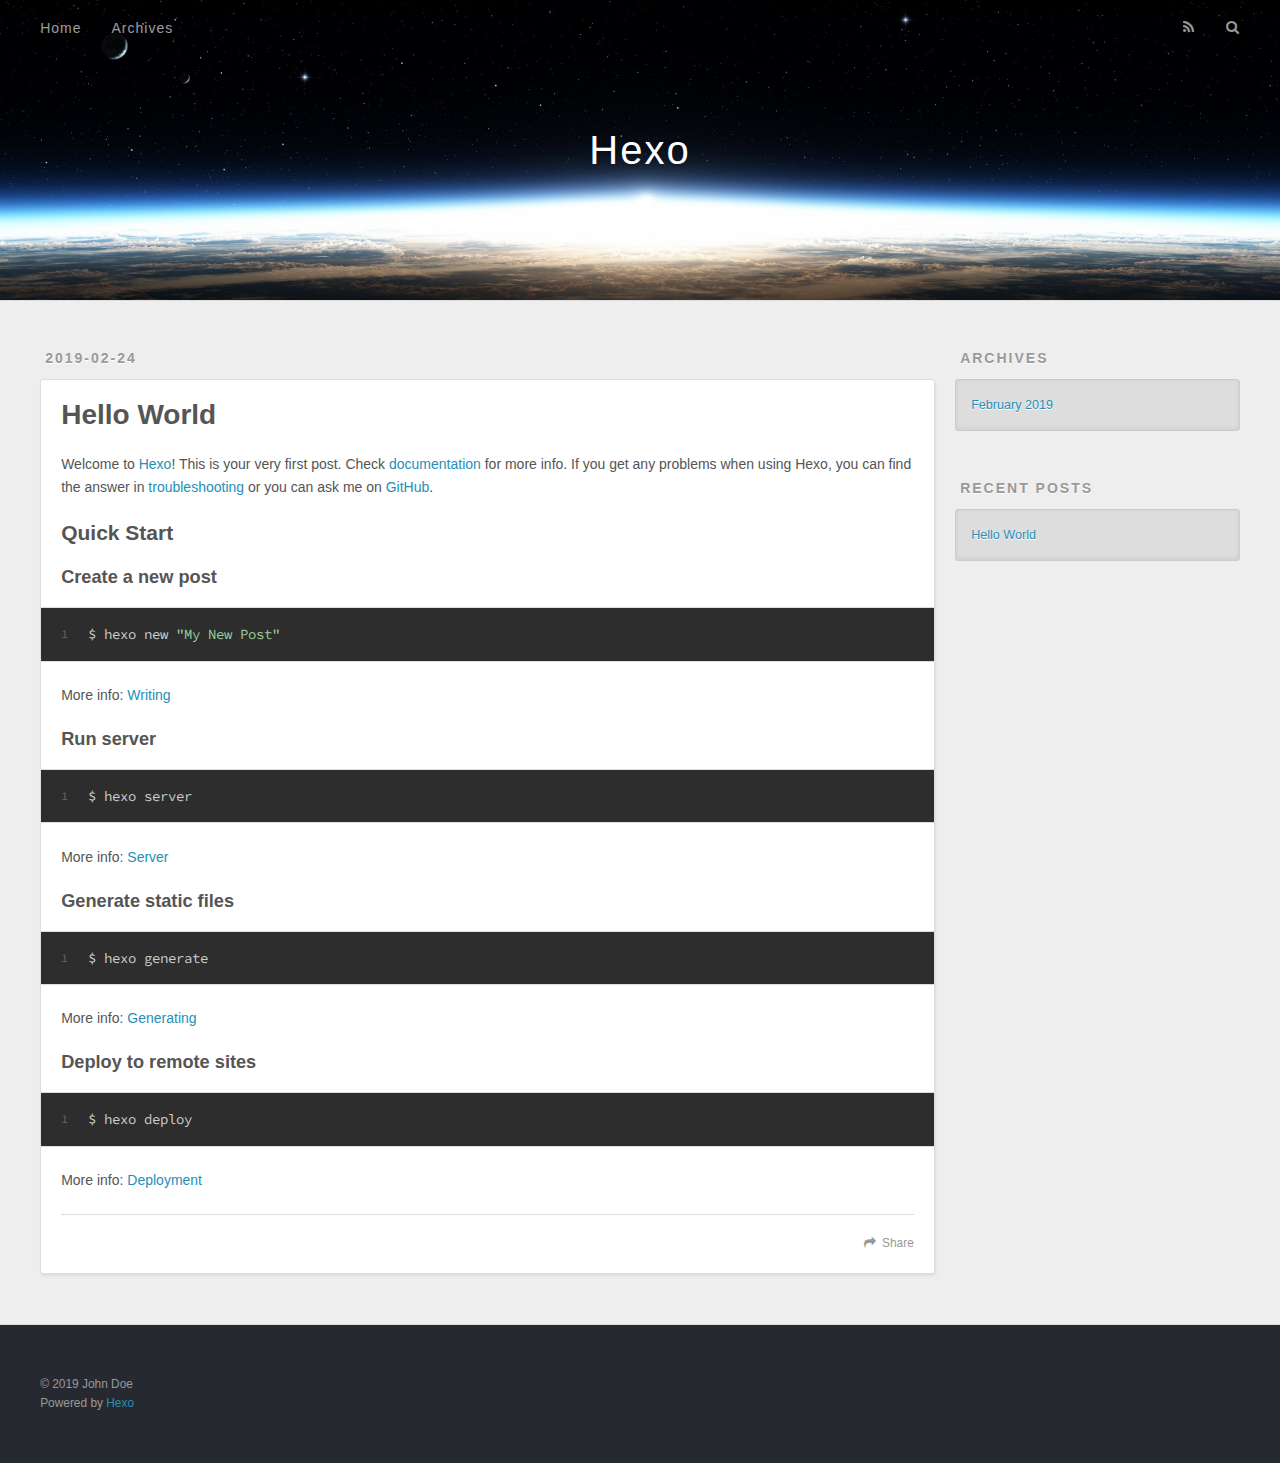
==== index.html @ 1fe90658 "Site updated: 2019-02-24 01:25:21" ====
<!DOCTYPE html>
<html>
<head><meta name="generator" content="Hexo 3.8.0">
  <meta charset="utf-8">
  

  
  <title>Hexo</title>
  <meta name="viewport" content="width=device-width, initial-scale=1, maximum-scale=1">
  <meta property="og:type" content="website">
<meta property="og:title" content="Hexo">
<meta property="og:url" content="http://yoursite.com/index.html">
<meta property="og:site_name" content="Hexo">
<meta property="og:locale" content="default">
<meta name="twitter:card" content="summary">
<meta name="twitter:title" content="Hexo">
  
    <link rel="alternate" href="/atom.xml" title="Hexo" type="application/atom+xml">
  
  
    <link rel="icon" href="/favicon.png">
  
  
    <link href="//fonts.googleapis.com/css?family=Source+Code+Pro" rel="stylesheet" type="text/css">
  
  <link rel="stylesheet" href="/css/style.css">
</head>
</html>
<body>
  <div id="container">
    <div id="wrap">
      <header id="header">
  <div id="banner"></div>
  <div id="header-outer" class="outer">
    <div id="header-title" class="inner">
      <h1 id="logo-wrap">
        <a href="/" id="logo">Hexo</a>
      </h1>
      
    </div>
    <div id="header-inner" class="inner">
      <nav id="main-nav">
        <a id="main-nav-toggle" class="nav-icon"></a>
        
          <a class="main-nav-link" href="/">Home</a>
        
          <a class="main-nav-link" href="/archives">Archives</a>
        
      </nav>
      <nav id="sub-nav">
        
          <a id="nav-rss-link" class="nav-icon" href="/atom.xml" title="RSS Feed"></a>
        
        <a id="nav-search-btn" class="nav-icon" title="Search"></a>
      </nav>
      <div id="search-form-wrap">
        <form action="//google.com/search" method="get" accept-charset="UTF-8" class="search-form"><input type="search" name="q" class="search-form-input" placeholder="Search"><button type="submit" class="search-form-submit">&#xF002;</button><input type="hidden" name="sitesearch" value="http://yoursite.com"></form>
      </div>
    </div>
  </div>
</header>
      <div class="outer">
        <section id="main">
  
    <article id="post-hello-world" class="article article-type-post" itemscope itemprop="blogPost">
  <div class="article-meta">
    <a href="/2019/02/24/hello-world/" class="article-date">
  <time datetime="2019-02-23T17:18:56.173Z" itemprop="datePublished">2019-02-24</time>
</a>
    
  </div>
  <div class="article-inner">
    
    
      <header class="article-header">
        
  
    <h1 itemprop="name">
      <a class="article-title" href="/2019/02/24/hello-world/">Hello World</a>
    </h1>
  

      </header>
    
    <div class="article-entry" itemprop="articleBody">
      
        <p>Welcome to <a href="https://hexo.io/" target="_blank" rel="noopener">Hexo</a>! This is your very first post. Check <a href="https://hexo.io/docs/" target="_blank" rel="noopener">documentation</a> for more info. If you get any problems when using Hexo, you can find the answer in <a href="https://hexo.io/docs/troubleshooting.html" target="_blank" rel="noopener">troubleshooting</a> or you can ask me on <a href="https://github.com/hexojs/hexo/issues" target="_blank" rel="noopener">GitHub</a>.</p>
<h2 id="Quick-Start"><a href="#Quick-Start" class="headerlink" title="Quick Start"></a>Quick Start</h2><h3 id="Create-a-new-post"><a href="#Create-a-new-post" class="headerlink" title="Create a new post"></a>Create a new post</h3><figure class="highlight bash"><table><tr><td class="gutter"><pre><span class="line">1</span><br></pre></td><td class="code"><pre><span class="line">$ hexo new <span class="string">"My New Post"</span></span><br></pre></td></tr></table></figure>
<p>More info: <a href="https://hexo.io/docs/writing.html" target="_blank" rel="noopener">Writing</a></p>
<h3 id="Run-server"><a href="#Run-server" class="headerlink" title="Run server"></a>Run server</h3><figure class="highlight bash"><table><tr><td class="gutter"><pre><span class="line">1</span><br></pre></td><td class="code"><pre><span class="line">$ hexo server</span><br></pre></td></tr></table></figure>
<p>More info: <a href="https://hexo.io/docs/server.html" target="_blank" rel="noopener">Server</a></p>
<h3 id="Generate-static-files"><a href="#Generate-static-files" class="headerlink" title="Generate static files"></a>Generate static files</h3><figure class="highlight bash"><table><tr><td class="gutter"><pre><span class="line">1</span><br></pre></td><td class="code"><pre><span class="line">$ hexo generate</span><br></pre></td></tr></table></figure>
<p>More info: <a href="https://hexo.io/docs/generating.html" target="_blank" rel="noopener">Generating</a></p>
<h3 id="Deploy-to-remote-sites"><a href="#Deploy-to-remote-sites" class="headerlink" title="Deploy to remote sites"></a>Deploy to remote sites</h3><figure class="highlight bash"><table><tr><td class="gutter"><pre><span class="line">1</span><br></pre></td><td class="code"><pre><span class="line">$ hexo deploy</span><br></pre></td></tr></table></figure>
<p>More info: <a href="https://hexo.io/docs/deployment.html" target="_blank" rel="noopener">Deployment</a></p>

      
    </div>
    <footer class="article-footer">
      <a data-url="http://yoursite.com/2019/02/24/hello-world/" data-id="cjshr90vu0000hovi9ejkr92a" class="article-share-link">Share</a>
      
      
    </footer>
  </div>
  
</article>


  


</section>
        
          <aside id="sidebar">
  
    

  
    

  
    
  
    
  <div class="widget-wrap">
    <h3 class="widget-title">Archives</h3>
    <div class="widget">
      <ul class="archive-list"><li class="archive-list-item"><a class="archive-list-link" href="/archives/2019/02/">February 2019</a></li></ul>
    </div>
  </div>


  
    
  <div class="widget-wrap">
    <h3 class="widget-title">Recent Posts</h3>
    <div class="widget">
      <ul>
        
          <li>
            <a href="/2019/02/24/hello-world/">Hello World</a>
          </li>
        
      </ul>
    </div>
  </div>

  
</aside>
        
      </div>
      <footer id="footer">
  
  <div class="outer">
    <div id="footer-info" class="inner">
      &copy; 2019 John Doe<br>
      Powered by <a href="http://hexo.io/" target="_blank">Hexo</a>
    </div>
  </div>
</footer>
    </div>
    <nav id="mobile-nav">
  
    <a href="/" class="mobile-nav-link">Home</a>
  
    <a href="/archives" class="mobile-nav-link">Archives</a>
  
</nav>
    

<script src="//ajax.googleapis.com/ajax/libs/jquery/2.0.3/jquery.min.js"></script>


  <link rel="stylesheet" href="/fancybox/jquery.fancybox.css">
  <script src="/fancybox/jquery.fancybox.pack.js"></script>


<script src="/js/script.js"></script>



  </div>
</body>
</html>
---- css/style.css ----
body {
  width: 100%;
}
body:before,
body:after {
  content: "";
  display: table;
}
body:after {
  clear: both;
}
html,
body,
div,
span,
applet,
object,
iframe,
h1,
h2,
h3,
h4,
h5,
h6,
p,
blockquote,
pre,
a,
abbr,
acronym,
address,
big,
cite,
code,
del,
dfn,
em,
img,
ins,
kbd,
q,
s,
samp,
small,
strike,
strong,
sub,
sup,
tt,
var,
dl,
dt,
dd,
ol,
ul,
li,
fieldset,
form,
label,
legend,
table,
caption,
tbody,
tfoot,
thead,
tr,
th,
td {
  margin: 0;
  padding: 0;
  border: 0;
  outline: 0;
  font-weight: inherit;
  font-style: inherit;
  font-family: inherit;
  font-size: 100%;
  vertical-align: baseline;
}
body {
  line-height: 1;
  color: #000;
  background: #fff;
}
ol,
ul {
  list-style: none;
}
table {
  border-collapse: separate;
  border-spacing: 0;
  vertical-align: middle;
}
caption,
th,
td {
  text-align: left;
  font-weight: normal;
  vertical-align: middle;
}
a img {
  border: none;
}
input,
button {
  margin: 0;
  padding: 0;
}
input::-moz-focus-inner,
button::-moz-focus-inner {
  border: 0;
  padding: 0;
}
@font-face {
  font-family: FontAwesome;
  font-style: normal;
  font-weight: normal;
  src: url("fonts/fontawesome-webfont.eot?v=#4.0.3");
  src: url("fonts/fontawesome-webfont.eot?#iefix&v=#4.0.3") format("embedded-opentype"), url("fonts/fontawesome-webfont.woff?v=#4.0.3") format("woff"), url("fonts/fontawesome-webfont.ttf?v=#4.0.3") format("truetype"), url("fonts/fontawesome-webfont.svg#fontawesomeregular?v=#4.0.3") format("svg");
}
html,
body,
#container {
  height: 100%;
}
body {
  background: #eee;
  font: 14px -apple-system, BlinkMacSystemFont, "Segoe UI", "Roboto", "Oxygen", "Ubuntu", "Cantarell", "Fira Sans", "Droid Sans", "Helvetica Neue", sans-serif;
  -webkit-text-size-adjust: 100%;
}
.outer {
  max-width: 1220px;
  margin: 0 auto;
  padding: 0 20px;
}
.outer:before,
.outer:after {
  content: "";
  display: table;
}
.outer:after {
  clear: both;
}
.inner {
  display: inline;
  float: left;
  width: 98.33333333333333%;
  margin: 0 0.833333333333333%;
}
.left,
.alignleft {
  float: left;
}
.right,
.alignright {
  float: right;
}
.clear {
  clear: both;
}
#container {
  position: relative;
}
.mobile-nav-on {
  overflow: hidden;
}
#wrap {
  height: 100%;
  width: 100%;
  position: absolute;
  top: 0;
  left: 0;
  -webkit-transition: 0.2s ease-out;
  -moz-transition: 0.2s ease-out;
  -ms-transition: 0.2s ease-out;
  transition: 0.2s ease-out;
  z-index: 1;
  background: #eee;
}
.mobile-nav-on #wrap {
  left: 280px;
}
@media screen and (min-width: 768px) {
  #main {
    display: inline;
    float: left;
    width: 73.33333333333333%;
    margin: 0 0.833333333333333%;
  }
}
.article-date,
.article-category-link,
.archive-year,
.widget-title {
  text-decoration: none;
  text-transform: uppercase;
  letter-spacing: 2px;
  color: #999;
  margin-bottom: 1em;
  margin-left: 5px;
  line-height: 1em;
  text-shadow: 0 1px #fff;
  font-weight: bold;
}
.article-inner,
.archive-article-inner {
  background: #fff;
  -webkit-box-shadow: 1px 2px 3px #ddd;
  box-shadow: 1px 2px 3px #ddd;
  border: 1px solid #ddd;
  border-radius: 3px;
}
.article-entry h1,
.widget h1 {
  font-size: 2em;
}
.article-entry h2,
.widget h2 {
  font-size: 1.5em;
}
.article-entry h3,
.widget h3 {
  font-size: 1.3em;
}
.article-entry h4,
.widget h4 {
  font-size: 1.2em;
}
.article-entry h5,
.widget h5 {
  font-size: 1em;
}
.article-entry h6,
.widget h6 {
  font-size: 1em;
  color: #999;
}
.article-entry hr,
.widget hr {
  border: 1px dashed #ddd;
}
.article-entry strong,
.widget strong {
  font-weight: bold;
}
.article-entry em,
.widget em,
.article-entry cite,
.widget cite {
  font-style: italic;
}
.article-entry sup,
.widget sup,
.article-entry sub,
.widget sub {
  font-size: 0.75em;
  line-height: 0;
  position: relative;
  vertical-align: baseline;
}
.article-entry sup,
.widget sup {
  top: -0.5em;
}
.article-entry sub,
.widget sub {
  bottom: -0.2em;
}
.article-entry small,
.widget small {
  font-size: 0.85em;
}
.article-entry acronym,
.widget acronym,
.article-entry abbr,
.widget abbr {
  border-bottom: 1px dotted;
}
.article-entry ul,
.widget ul,
.article-entry ol,
.widget ol,
.article-entry dl,
.widget dl {
  margin: 0 20px;
  line-height: 1.6em;
}
.article-entry ul ul,
.widget ul ul,
.article-entry ol ul,
.widget ol ul,
.article-entry ul ol,
.widget ul ol,
.article-entry ol ol,
.widget ol ol {
  margin-top: 0;
  margin-bottom: 0;
}
.article-entry ul,
.widget ul {
  list-style: disc;
}
.article-entry ol,
.widget ol {
  list-style: decimal;
}
.article-entry dt,
.widget dt {
  font-weight: bold;
}
#header {
  height: 300px;
  position: relative;
  border-bottom: 1px solid #ddd;
}
#header:before,
#header:after {
  content: "";
  position: absolute;
  left: 0;
  right: 0;
  height: 40px;
}
#header:before {
  top: 0;
  background: -webkit-linear-gradient(rgba(0,0,0,0.2), transparent);
  background: -moz-linear-gradient(rgba(0,0,0,0.2), transparent);
  background: -ms-linear-gradient(rgba(0,0,0,0.2), transparent);
  background: linear-gradient(rgba(0,0,0,0.2), transparent);
}
#header:after {
  bottom: 0;
  background: -webkit-linear-gradient(transparent, rgba(0,0,0,0.2));
  background: -moz-linear-gradient(transparent, rgba(0,0,0,0.2));
  background: -ms-linear-gradient(transparent, rgba(0,0,0,0.2));
  background: linear-gradient(transparent, rgba(0,0,0,0.2));
}
#header-outer {
  height: 100%;
  position: relative;
}
#header-inner {
  position: relative;
  overflow: hidden;
}
#banner {
  position: absolute;
  top: 0;
  left: 0;
  width: 100%;
  height: 100%;
  background: url("images/banner.jpg") center #000;
  -webkit-background-size: cover;
  -moz-background-size: cover;
  background-size: cover;
  z-index: -1;
}
#header-title {
  text-align: center;
  height: 40px;
  position: absolute;
  top: 50%;
  left: 0;
  margin-top: -20px;
}
#logo,
#subtitle {
  text-decoration: none;
  color: #fff;
  font-weight: 300;
  text-shadow: 0 1px 4px rgba(0,0,0,0.3);
}
#logo {
  font-size: 40px;
  line-height: 40px;
  letter-spacing: 2px;
}
#subtitle {
  font-size: 16px;
  line-height: 16px;
  letter-spacing: 1px;
}
#subtitle-wrap {
  margin-top: 16px;
}
#main-nav {
  float: left;
  margin-left: -15px;
}
.nav-icon,
.main-nav-link {
  float: left;
  color: #fff;
  opacity: 0.6;
  text-decoration: none;
  text-shadow: 0 1px rgba(0,0,0,0.2);
  -webkit-transition: opacity 0.2s;
  -moz-transition: opacity 0.2s;
  -ms-transition: opacity 0.2s;
  transition: opacity 0.2s;
  display: block;
  padding: 20px 15px;
}
.nav-icon:hover,
.main-nav-link:hover {
  opacity: 1;
}
.nav-icon {
  font-family: FontAwesome;
  text-align: center;
  font-size: 14px;
  width: 14px;
  height: 14px;
  padding: 20px 15px;
  position: relative;
  cursor: pointer;
}
.main-nav-link {
  font-weight: 300;
  letter-spacing: 1px;
}
@media screen and (max-width: 479px) {
  .main-nav-link {
    display: none;
  }
}
#main-nav-toggle {
  display: none;
}
#main-nav-toggle:before {
  content: "\f0c9";
}
@media screen and (max-width: 479px) {
  #main-nav-toggle {
    display: block;
  }
}
#sub-nav {
  float: right;
  margin-right: -15px;
}
#nav-rss-link:before {
  content: "\f09e";
}
#nav-search-btn:before {
  content: "\f002";
}
#search-form-wrap {
  position: absolute;
  top: 15px;
  width: 150px;
  height: 30px;
  right: -150px;
  opacity: 0;
  -webkit-transition: 0.2s ease-out;
  -moz-transition: 0.2s ease-out;
  -ms-transition: 0.2s ease-out;
  transition: 0.2s ease-out;
}
#search-form-wrap.on {
  opacity: 1;
  right: 0;
}
@media screen and (max-width: 479px) {
  #search-form-wrap {
    width: 100%;
    right: -100%;
  }
}
.search-form {
  position: absolute;
  top: 0;
  left: 0;
  right: 0;
  background: #fff;
  padding: 5px 15px;
  border-radius: 15px;
  -webkit-box-shadow: 0 0 10px rgba(0,0,0,0.3);
  box-shadow: 0 0 10px rgba(0,0,0,0.3);
}
.search-form-input {
  border: none;
  background: none;
  color: #555;
  width: 100%;
  font: 13px -apple-system, BlinkMacSystemFont, "Segoe UI", "Roboto", "Oxygen", "Ubuntu", "Cantarell", "Fira Sans", "Droid Sans", "Helvetica Neue", sans-serif;
  outline: none;
}
.search-form-input::-webkit-search-results-decoration,
.search-form-input::-webkit-search-cancel-button {
  -webkit-appearance: none;
}
.search-form-submit {
  position: absolute;
  top: 50%;
  right: 10px;
  margin-top: -7px;
  font: 13px FontAwesome;
  border: none;
  background: none;
  color: #bbb;
  cursor: pointer;
}
.search-form-submit:hover,
.search-form-submit:focus {
  color: #777;
}
.article {
  margin: 50px 0;
}
.article-inner {
  overflow: hidden;
}
.article-meta:before,
.article-meta:after {
  content: "";
  display: table;
}
.article-meta:after {
  clear: both;
}
.article-date {
  float: left;
}
.article-category {
  float: left;
  line-height: 1em;
  color: #ccc;
  text-shadow: 0 1px #fff;
  margin-left: 8px;
}
.article-category:before {
  content: "\2022";
}
.article-category-link {
  margin: 0 12px 1em;
}
.article-header {
  padding: 20px 20px 0;
}
.article-title {
  text-decoration: none;
  font-size: 2em;
  font-weight: bold;
  color: #555;
  line-height: 1.1em;
  -webkit-transition: color 0.2s;
  -moz-transition: color 0.2s;
  -ms-transition: color 0.2s;
  transition: color 0.2s;
}
a.article-title:hover {
  color: #258fb8;
}
.article-entry {
  color: #555;
  padding: 0 20px;
}
.article-entry:before,
.article-entry:after {
  content: "";
  display: table;
}
.article-entry:after {
  clear: both;
}
.article-entry p,
.article-entry table {
  line-height: 1.6em;
  margin: 1.6em 0;
}
.article-entry h1,
.article-entry h2,
.article-entry h3,
.article-entry h4,
.article-entry h5,
.article-entry h6 {
  font-weight: bold;
}
.article-entry h1,
.article-entry h2,
.article-entry h3,
.article-entry h4,
.article-entry h5,
.article-entry h6 {
  line-height: 1.1em;
  margin: 1.1em 0;
}
.article-entry a {
  color: #258fb8;
  text-decoration: none;
}
.article-entry a:hover {
  text-decoration: underline;
}
.article-entry ul,
.article-entry ol,
.article-entry dl {
  margin-top: 1.6em;
  margin-bottom: 1.6em;
}
.article-entry img,
.article-entry video {
  max-width: 100%;
  height: auto;
  display: block;
  margin: auto;
}
.article-entry iframe {
  border: none;
}
.article-entry table {
  width: 100%;
  border-collapse: collapse;
  border-spacing: 0;
}
.article-entry th {
  font-weight: bold;
  border-bottom: 3px solid #ddd;
  padding-bottom: 0.5em;
}
.article-entry td {
  border-bottom: 1px solid #ddd;
  padding: 10px 0;
}
.article-entry blockquote {
  font-family: Georgia, "Times New Roman", serif;
  font-size: 1.4em;
  margin: 1.6em 20px;
  text-align: center;
}
.article-entry blockquote footer {
  font-size: 14px;
  margin: 1.6em 0;
  font-family: -apple-system, BlinkMacSystemFont, "Segoe UI", "Roboto", "Oxygen", "Ubuntu", "Cantarell", "Fira Sans", "Droid Sans", "Helvetica Neue", sans-serif;
}
.article-entry blockquote footer cite:before {
  content: "—";
  padding: 0 0.5em;
}
.article-entry .pullquote {
  text-align: left;
  width: 45%;
  margin: 0;
}
.article-entry .pullquote.left {
  margin-left: 0.5em;
  margin-right: 1em;
}
.article-entry .pullquote.right {
  margin-right: 0.5em;
  margin-left: 1em;
}
.article-entry .caption {
  color: #999;
  display: block;
  font-size: 0.9em;
  margin-top: 0.5em;
  position: relative;
  text-align: center;
}
.article-entry .video-container {
  position: relative;
  padding-top: 56.25%;
  height: 0;
  overflow: hidden;
}
.article-entry .video-container iframe,
.article-entry .video-container object,
.article-entry .video-container embed {
  position: absolute;
  top: 0;
  left: 0;
  width: 100%;
  height: 100%;
  margin-top: 0;
}
.article-more-link a {
  display: inline-block;
  line-height: 1em;
  padding: 6px 15px;
  border-radius: 15px;
  background: #eee;
  color: #999;
  text-shadow: 0 1px #fff;
  text-decoration: none;
}
.article-more-link a:hover {
  background: #258fb8;
  color: #fff;
  text-decoration: none;
  text-shadow: 0 1px #1e7293;
}
.article-footer {
  font-size: 0.85em;
  line-height: 1.6em;
  border-top: 1px solid #ddd;
  padding-top: 1.6em;
  margin: 0 20px 20px;
}
.article-footer:before,
.article-footer:after {
  content: "";
  display: table;
}
.article-footer:after {
  clear: both;
}
.article-footer a {
  color: #999;
  text-decoration: none;
}
.article-footer a:hover {
  color: #555;
}
.article-tag-list-item {
  float: left;
  margin-right: 10px;
}
.article-tag-list-link:before {
  content: "#";
}
.article-comment-link {
  float: right;
}
.article-comment-link:before {
  content: "\f075";
  font-family: FontAwesome;
  padding-right: 8px;
}
.article-share-link {
  cursor: pointer;
  float: right;
  margin-left: 20px;
}
.article-share-link:before {
  content: "\f064";
  font-family: FontAwesome;
  padding-right: 6px;
}
#article-nav {
  position: relative;
}
#article-nav:before,
#article-nav:after {
  content: "";
  display: table;
}
#article-nav:after {
  clear: both;
}
@media screen and (min-width: 768px) {
  #article-nav {
    margin: 50px 0;
  }
  #article-nav:before {
    width: 8px;
    height: 8px;
    position: absolute;
    top: 50%;
    left: 50%;
    margin-top: -4px;
    margin-left: -4px;
    content: "";
    border-radius: 50%;
    background: #ddd;
    -webkit-box-shadow: 0 1px 2px #fff;
    box-shadow: 0 1px 2px #fff;
  }
}
.article-nav-link-wrap {
  text-decoration: none;
  text-shadow: 0 1px #fff;
  color: #999;
  -webkit-box-sizing: border-box;
  -moz-box-sizing: border-box;
  box-sizing: border-box;
  margin-top: 50px;
  text-align: center;
  display: block;
}
.article-nav-link-wrap:hover {
  color: #555;
}
@media screen and (min-width: 768px) {
  .article-nav-link-wrap {
    width: 50%;
    margin-top: 0;
  }
}
@media screen and (min-width: 768px) {
  #article-nav-newer {
    float: left;
    text-align: right;
    padding-right: 20px;
  }
}
@media screen and (min-width: 768px) {
  #article-nav-older {
    float: right;
    text-align: left;
    padding-left: 20px;
  }
}
.article-nav-caption {
  text-transform: uppercase;
  letter-spacing: 2px;
  color: #ddd;
  line-height: 1em;
  font-weight: bold;
}
#article-nav-newer .article-nav-caption {
  margin-right: -2px;
}
.article-nav-title {
  font-size: 0.85em;
  line-height: 1.6em;
  margin-top: 0.5em;
}
.article-share-box {
  position: absolute;
  display: none;
  background: #fff;
  -webkit-box-shadow: 1px 2px 10px rgba(0,0,0,0.2);
  box-shadow: 1px 2px 10px rgba(0,0,0,0.2);
  border-radius: 3px;
  margin-left: -145px;
  overflow: hidden;
  z-index: 1;
}
.article-share-box.on {
  display: block;
}
.article-share-input {
  width: 100%;
  background: none;
  -webkit-box-sizing: border-box;
  -moz-box-sizing: border-box;
  box-sizing: border-box;
  font: 14px -apple-system, BlinkMacSystemFont, "Segoe UI", "Roboto", "Oxygen", "Ubuntu", "Cantarell", "Fira Sans", "Droid Sans", "Helvetica Neue", sans-serif;
  padding: 0 15px;
  color: #555;
  outline: none;
  border: 1px solid #ddd;
  border-radius: 3px 3px 0 0;
  height: 36px;
  line-height: 36px;
}
.article-share-links {
  background: #eee;
}
.article-share-links:before,
.article-share-links:after {
  content: "";
  display: table;
}
.article-share-links:after {
  clear: both;
}
.article-share-twitter,
.article-share-facebook,
.article-share-pinterest,
.article-share-google {
  width: 50px;
  height: 36px;
  display: block;
  float: left;
  position: relative;
  color: #999;
  text-shadow: 0 1px #fff;
}
.article-share-twitter:before,
.article-share-facebook:before,
.article-share-pinterest:before,
.article-share-google:before {
  font-size: 20px;
  font-family: FontAwesome;
  width: 20px;
  height: 20px;
  position: absolute;
  top: 50%;
  left: 50%;
  margin-top: -10px;
  margin-left: -10px;
  text-align: center;
}
.article-share-twitter:hover,
.article-share-facebook:hover,
.article-share-pinterest:hover,
.article-share-google:hover {
  color: #fff;
}
.article-share-twitter:before {
  content: "\f099";
}
.article-share-twitter:hover {
  background: #00aced;
  text-shadow: 0 1px #008abe;
}
.article-share-facebook:before {
  content: "\f09a";
}
.article-share-facebook:hover {
  background: #3b5998;
  text-shadow: 0 1px #2f477a;
}
.article-share-pinterest:before {
  content: "\f0d2";
}
.article-share-pinterest:hover {
  background: #cb2027;
  text-shadow: 0 1px #a21a1f;
}
.article-share-google:before {
  content: "\f0d5";
}
.article-share-google:hover {
  background: #dd4b39;
  text-shadow: 0 1px #be3221;
}
.article-gallery {
  background: #000;
  position: relative;
}
.article-gallery-photos {
  position: relative;
  overflow: hidden;
}
.article-gallery-img {
  display: none;
  max-width: 100%;
}
.article-gallery-img:first-child {
  display: block;
}
.article-gallery-img.loaded {
  position: absolute;
  display: block;
}
.article-gallery-img img {
  display: block;
  max-width: 100%;
  margin: 0 auto;
}
#comments {
  background: #fff;
  -webkit-box-shadow: 1px 2px 3px #ddd;
  box-shadow: 1px 2px 3px #ddd;
  padding: 20px;
  border: 1px solid #ddd;
  border-radius: 3px;
  margin: 50px 0;
}
#comments a {
  color: #258fb8;
}
.archives-wrap {
  margin: 50px 0;
}
.archives:before,
.archives:after {
  content: "";
  display: table;
}
.archives:after {
  clear: both;
}
.archive-year-wrap {
  margin-bottom: 1em;
}
.archives {
  -webkit-column-gap: 10px;
  -moz-column-gap: 10px;
  column-gap: 10px;
}
@media screen and (min-width: 480px) and (max-width: 767px) {
  .archives {
    -webkit-column-count: 2;
    -moz-column-count: 2;
    column-count: 2;
  }
}
@media screen and (min-width: 768px) {
  .archives {
    -webkit-column-count: 3;
    -moz-column-count: 3;
    column-count: 3;
  }
}
.archive-article {
  -webkit-column-break-inside: avoid;
  page-break-inside: avoid;
  overflow: hidden;
  break-inside: avoid-column;
}
.archive-article-inner {
  padding: 10px;
  margin-bottom: 15px;
}
.archive-article-title {
  text-decoration: none;
  font-weight: bold;
  color: #555;
  -webkit-transition: color 0.2s;
  -moz-transition: color 0.2s;
  -ms-transition: color 0.2s;
  transition: color 0.2s;
  line-height: 1.6em;
}
.archive-article-title:hover {
  color: #258fb8;
}
.archive-article-footer {
  margin-top: 1em;
}
.archive-article-date {
  color: #999;
  text-decoration: none;
  font-size: 0.85em;
  line-height: 1em;
  margin-bottom: 0.5em;
  display: block;
}
#page-nav {
  margin: 50px auto;
  background: #fff;
  -webkit-box-shadow: 1px 2px 3px #ddd;
  box-shadow: 1px 2px 3px #ddd;
  border: 1px solid #ddd;
  border-radius: 3px;
  text-align: center;
  color: #999;
  overflow: hidden;
}
#page-nav:before,
#page-nav:after {
  content: "";
  display: table;
}
#page-nav:after {
  clear: both;
}
#page-nav a,
#page-nav span {
  padding: 10px 20px;
  line-height: 1;
  height: 2ex;
}
#page-nav a {
  color: #999;
  text-decoration: none;
}
#page-nav a:hover {
  background: #999;
  color: #fff;
}
#page-nav .prev {
  float: left;
}
#page-nav .next {
  float: right;
}
#page-nav .page-number {
  display: inline-block;
}
@media screen and (max-width: 479px) {
  #page-nav .page-number {
    display: none;
  }
}
#page-nav .current {
  color: #555;
  font-weight: bold;
}
#page-nav .space {
  color: #ddd;
}
#footer {
  background: #262a30;
  padding: 50px 0;
  border-top: 1px solid #ddd;
  color: #999;
}
#footer a {
  color: #258fb8;
  text-decoration: none;
}
#footer a:hover {
  text-decoration: underline;
}
#footer-info {
  line-height: 1.6em;
  font-size: 0.85em;
}
.article-entry pre,
.article-entry .highlight {
  background: #2d2d2d;
  margin: 0 -20px;
  padding: 15px 20px;
  border-style: solid;
  border-color: #ddd;
  border-width: 1px 0;
  overflow: auto;
  color: #ccc;
  line-height: 22.400000000000002px;
}
.article-entry .highlight .gutter pre,
.article-entry .gist .gist-file .gist-data .line-numbers {
  color: #666;
  font-size: 0.85em;
}
.article-entry pre,
.article-entry code {
  font-family: "Source Code Pro", Consolas, Monaco, Menlo, Consolas, monospace;
}
.article-entry code {
  background: #eee;
  text-shadow: 0 1px #fff;
  padding: 0 0.3em;
}
.article-entry pre code {
  background: none;
  text-shadow: none;
  padding: 0;
}
.article-entry .highlight pre {
  border: none;
  margin: 0;
  padding: 0;
}
.article-entry .highlight table {
  margin: 0;
  width: auto;
}
.article-entry .highlight td {
  border: none;
  padding: 0;
}
.article-entry .highlight figcaption {
  font-size: 0.85em;
  color: #999;
  line-height: 1em;
  margin-bottom: 1em;
}
.article-entry .highlight figcaption:before,
.article-entry .highlight figcaption:after {
  content: "";
  display: table;
}
.article-entry .highlight figcaption:after {
  clear: both;
}
.article-entry .highlight figcaption a {
  float: right;
}
.article-entry .highlight .gutter pre {
  text-align: right;
  padding-right: 20px;
}
.article-entry .highlight .line {
  height: 22.400000000000002px;
}
.article-entry .highlight .line.marked {
  background: #515151;
}
.article-entry .gist {
  margin: 0 -20px;
  border-style: solid;
  border-color: #ddd;
  border-width: 1px 0;
  background: #2d2d2d;
  padding: 15px 20px 15px 0;
}
.article-entry .gist .gist-file {
  border: none;
  font-family: "Source Code Pro", Consolas, Monaco, Menlo, Consolas, monospace;
  margin: 0;
}
.article-entry .gist .gist-file .gist-data {
  background: none;
  border: none;
}
.article-entry .gist .gist-file .gist-data .line-numbers {
  background: none;
  border: none;
  padding: 0 20px 0 0;
}
.article-entry .gist .gist-file .gist-data .line-data {
  padding: 0 !important;
}
.article-entry .gist .gist-file .highlight {
  margin: 0;
  padding: 0;
  border: none;
}
.article-entry .gist .gist-file .gist-meta {
  background: #2d2d2d;
  color: #999;
  font: 0.85em -apple-system, BlinkMacSystemFont, "Segoe UI", "Roboto", "Oxygen", "Ubuntu", "Cantarell", "Fira Sans", "Droid Sans", "Helvetica Neue", sans-serif;
  text-shadow: 0 0;
  padding: 0;
  margin-top: 1em;
  margin-left: 20px;
}
.article-entry .gist .gist-file .gist-meta a {
  color: #258fb8;
  font-weight: normal;
}
.article-entry .gist .gist-file .gist-meta a:hover {
  text-decoration: underline;
}
pre .comment,
pre .title {
  color: #999;
}
pre .variable,
pre .attribute,
pre .tag,
pre .regexp,
pre .ruby .constant,
pre .xml .tag .title,
pre .xml .pi,
pre .xml .doctype,
pre .html .doctype,
pre .css .id,
pre .css .class,
pre .css .pseudo {
  color: #f2777a;
}
pre .number,
pre .preprocessor,
pre .built_in,
pre .literal,
pre .params,
pre .constant {
  color: #f99157;
}
pre .class,
pre .ruby .class .title,
pre .css .rules .attribute {
  color: #9c9;
}
pre .string,
pre .value,
pre .inheritance,
pre .header,
pre .ruby .symbol,
pre .xml .cdata {
  color: #9c9;
}
pre .css .hexcolor {
  color: #6cc;
}
pre .function,
pre .python .decorator,
pre .python .title,
pre .ruby .function .title,
pre .ruby .title .keyword,
pre .perl .sub,
pre .javascript .title,
pre .coffeescript .title {
  color: #69c;
}
pre .keyword,
pre .javascript .function {
  color: #c9c;
}
@media screen and (max-width: 479px) {
  #mobile-nav {
    position: absolute;
    top: 0;
    left: 0;
    width: 280px;
    height: 100%;
    background: #191919;
    border-right: 1px solid #fff;
  }
}
@media screen and (max-width: 479px) {
  .mobile-nav-link {
    display: block;
    color: #999;
    text-decoration: none;
    padding: 15px 20px;
    font-weight: bold;
  }
  .mobile-nav-link:hover {
    color: #fff;
  }
}
@media screen and (min-width: 768px) {
  #sidebar {
    display: inline;
    float: left;
    width: 23.333333333333332%;
    margin: 0 0.833333333333333%;
  }
}
.widget-wrap {
  margin: 50px 0;
}
.widget {
  color: #777;
  text-shadow: 0 1px #fff;
  background: #ddd;
  -webkit-box-shadow: 0 -1px 4px #ccc inset;
  box-shadow: 0 -1px 4px #ccc inset;
  border: 1px solid #ccc;
  padding: 15px;
  border-radius: 3px;
}
.widget a {
  color: #258fb8;
  text-decoration: none;
}
.widget a:hover {
  text-decoration: underline;
}
.widget ul ul,
.widget ol ul,
.widget dl ul,
.widget ul ol,
.widget ol ol,
.widget dl ol,
.widget ul dl,
.widget ol dl,
.widget dl dl {
  margin-left: 15px;
  list-style: disc;
}
.widget {
  line-height: 1.6em;
  word-wrap: break-word;
  font-size: 0.9em;
}
.widget ul,
.widget ol {
  list-style: none;
  margin: 0;
}
.widget ul ul,
.widget ol ul,
.widget ul ol,
.widget ol ol {
  margin: 0 20px;
}
.widget ul ul,
.widget ol ul {
  list-style: disc;
}
.widget ul ol,
.widget ol ol {
  list-style: decimal;
}
.category-list-count,
.tag-list-count,
.archive-list-count {
  padding-left: 5px;
  color: #999;
  font-size: 0.85em;
}
.category-list-count:before,
.tag-list-count:before,
.archive-list-count:before {
  content: "(";
}
.category-list-count:after,
.tag-list-count:after,
.archive-list-count:after {
  content: ")";
}
.tagcloud a {
  margin-right: 5px;
  display: inline-block;
}
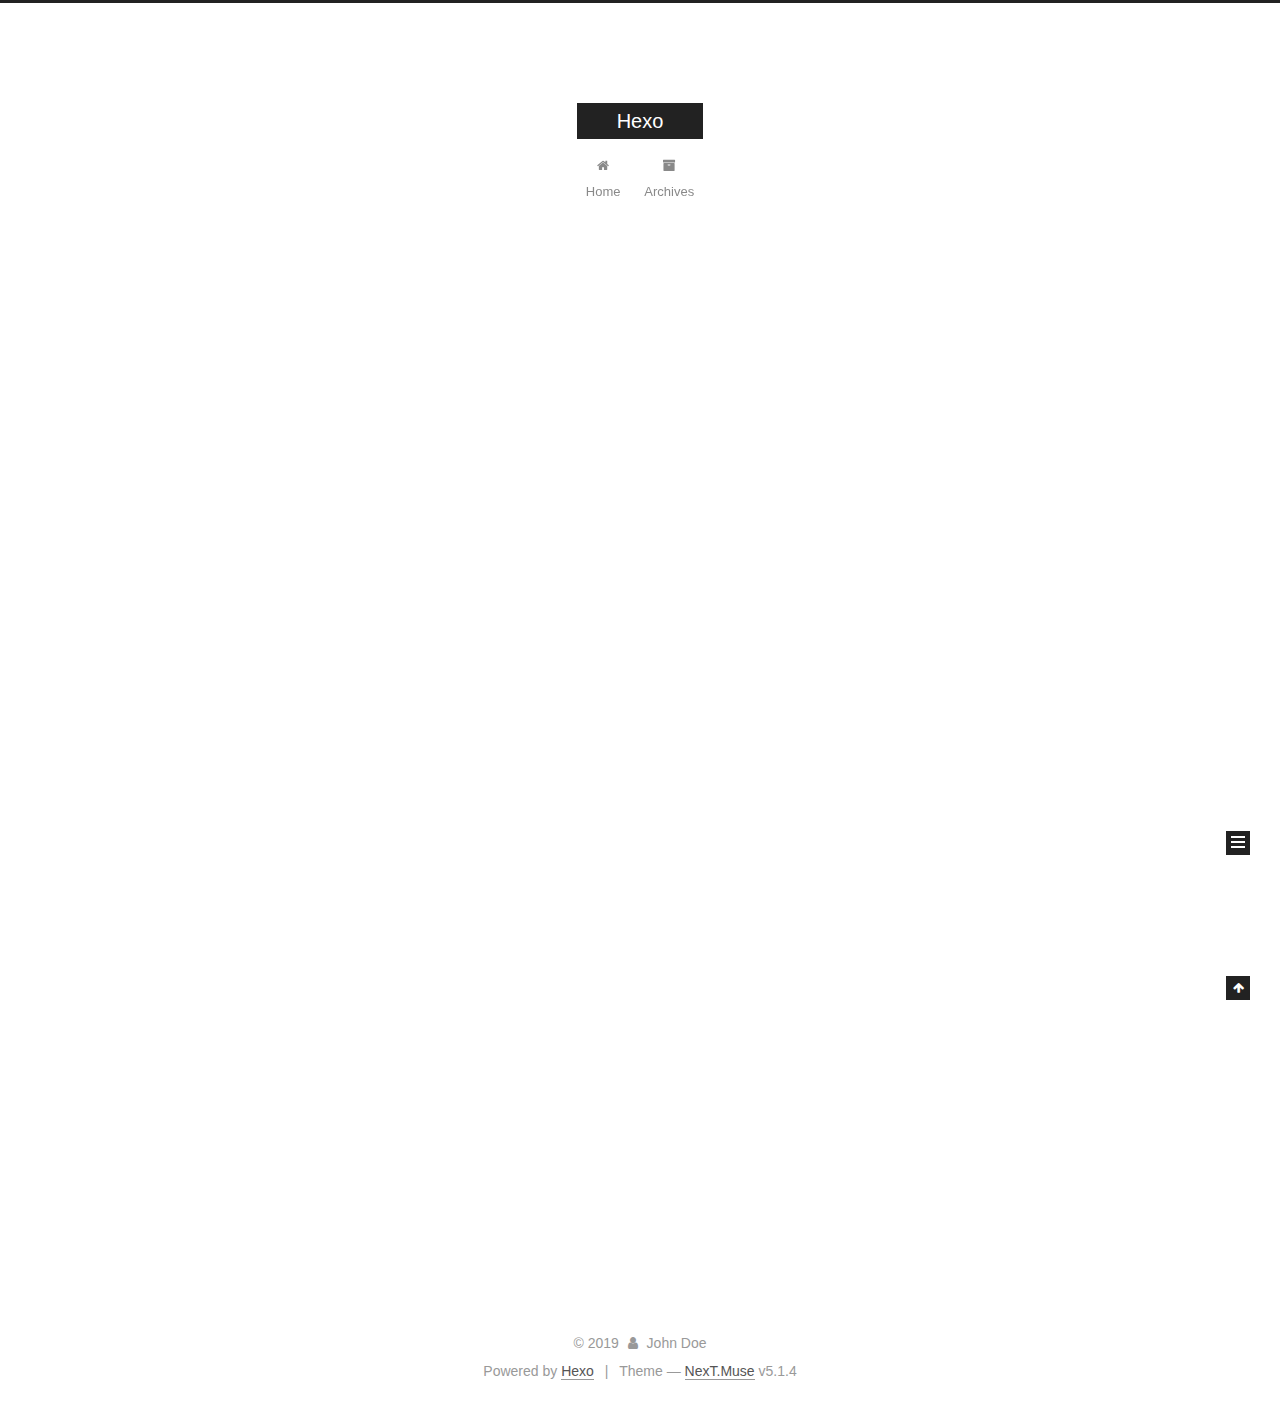
==== commit 6c6bbb06: "Site updated: 2019-02-24 01:39:39" ====
--- a/index.html
+++ b/index.html
@@ -1,90 +1,306 @@
 <!DOCTYPE html>
-<html>
+
+
+
+  
+
+
+<html class="theme-next muse use-motion" lang>
 <head><meta name="generator" content="Hexo 3.8.0">
-  <meta charset="utf-8">
-  
-
-  
-  <title>Hexo</title>
-  <meta name="viewport" content="width=device-width, initial-scale=1, maximum-scale=1">
-  <meta property="og:type" content="website">
+  <meta charset="UTF-8">
+<meta http-equiv="X-UA-Compatible" content="IE=edge">
+<meta name="viewport" content="width=device-width, initial-scale=1, maximum-scale=1">
+<meta name="theme-color" content="#222">
+
+
+
+
+
+
+
+
+
+<meta http-equiv="Cache-Control" content="no-transform">
+<meta http-equiv="Cache-Control" content="no-siteapp">
+
+
+
+
+
+
+
+
+
+
+
+
+
+
+
+
+  
+  
+  <link href="/lib/fancybox/source/jquery.fancybox.css?v=2.1.5" rel="stylesheet" type="text/css">
+
+
+
+
+
+
+
+<link href="/lib/font-awesome/css/font-awesome.min.css?v=4.6.2" rel="stylesheet" type="text/css">
+
+<link href="/css/main.css?v=5.1.4" rel="stylesheet" type="text/css">
+
+
+  <link rel="apple-touch-icon" sizes="180x180" href="/images/apple-touch-icon-next.png?v=5.1.4">
+
+
+  <link rel="icon" type="image/png" sizes="32x32" href="/images/favicon-32x32-next.png?v=5.1.4">
+
+
+  <link rel="icon" type="image/png" sizes="16x16" href="/images/favicon-16x16-next.png?v=5.1.4">
+
+
+  <link rel="mask-icon" href="/images/logo.svg?v=5.1.4" color="#222">
+
+
+
+
+
+  <meta name="keywords" content="Hexo, NexT">
+
+
+
+
+
+
+
+
+
+
+<meta property="og:type" content="website">
 <meta property="og:title" content="Hexo">
 <meta property="og:url" content="http://yoursite.com/index.html">
 <meta property="og:site_name" content="Hexo">
 <meta property="og:locale" content="default">
 <meta name="twitter:card" content="summary">
 <meta name="twitter:title" content="Hexo">
-  
-    <link rel="alternate" href="/atom.xml" title="Hexo" type="application/atom+xml">
-  
-  
-    <link rel="icon" href="/favicon.png">
-  
-  
-    <link href="//fonts.googleapis.com/css?family=Source+Code+Pro" rel="stylesheet" type="text/css">
-  
-  <link rel="stylesheet" href="/css/style.css">
+
+
+
+<script type="text/javascript" id="hexo.configurations">
+  var NexT = window.NexT || {};
+  var CONFIG = {
+    root: '/',
+    scheme: 'Muse',
+    version: '5.1.4',
+    sidebar: {"position":"left","display":"post","offset":12,"b2t":false,"scrollpercent":false,"onmobile":false},
+    fancybox: true,
+    tabs: true,
+    motion: {"enable":true,"async":false,"transition":{"post_block":"fadeIn","post_header":"slideDownIn","post_body":"slideDownIn","coll_header":"slideLeftIn","sidebar":"slideUpIn"}},
+    duoshuo: {
+      userId: '0',
+      author: 'Author'
+    },
+    algolia: {
+      applicationID: '',
+      apiKey: '',
+      indexName: '',
+      hits: {"per_page":10},
+      labels: {"input_placeholder":"Search for Posts","hits_empty":"We didn't find any results for the search: ${query}","hits_stats":"${hits} results found in ${time} ms"}
+    }
+  };
+</script>
+
+
+
+  <link rel="canonical" href="http://yoursite.com/">
+
+
+
+
+
+  <title>Hexo</title>
+  
+
+
+
+
+
+
+
+
 </head>
-</html>
-<body>
-  <div id="container">
-    <div id="wrap">
-      <header id="header">
-  <div id="banner"></div>
-  <div id="header-outer" class="outer">
-    <div id="header-title" class="inner">
-      <h1 id="logo-wrap">
-        <a href="/" id="logo">Hexo</a>
-      </h1>
-      
+
+<body itemscope itemtype="http://schema.org/WebPage" lang="default">
+
+  
+  
+    
+  
+
+  <div class="container sidebar-position-left 
+  page-home">
+    <div class="headband"></div>
+
+    <header id="header" class="header" itemscope itemtype="http://schema.org/WPHeader">
+      <div class="header-inner"><div class="site-brand-wrapper">
+  <div class="site-meta ">
+    
+
+    <div class="custom-logo-site-title">
+      <a href="/" class="brand" rel="start">
+        <span class="logo-line-before"><i></i></span>
+        <span class="site-title">Hexo</span>
+        <span class="logo-line-after"><i></i></span>
+      </a>
     </div>
-    <div id="header-inner" class="inner">
-      <nav id="main-nav">
-        <a id="main-nav-toggle" class="nav-icon"></a>
-        
-          <a class="main-nav-link" href="/">Home</a>
-        
-          <a class="main-nav-link" href="/archives">Archives</a>
-        
-      </nav>
-      <nav id="sub-nav">
-        
-          <a id="nav-rss-link" class="nav-icon" href="/atom.xml" title="RSS Feed"></a>
-        
-        <a id="nav-search-btn" class="nav-icon" title="Search"></a>
-      </nav>
-      <div id="search-form-wrap">
-        <form action="//google.com/search" method="get" accept-charset="UTF-8" class="search-form"><input type="search" name="q" class="search-form-input" placeholder="Search"><button type="submit" class="search-form-submit">&#xF002;</button><input type="hidden" name="sitesearch" value="http://yoursite.com"></form>
-      </div>
-    </div>
+      
+        <p class="site-subtitle"></p>
+      
   </div>
-</header>
-      <div class="outer">
-        <section id="main">
-  
-    <article id="post-hello-world" class="article article-type-post" itemscope itemprop="blogPost">
-  <div class="article-meta">
-    <a href="/2019/02/24/hello-world/" class="article-date">
-  <time datetime="2019-02-23T17:18:56.173Z" itemprop="datePublished">2019-02-24</time>
-</a>
-    
+
+  <div class="site-nav-toggle">
+    <button>
+      <span class="btn-bar"></span>
+      <span class="btn-bar"></span>
+      <span class="btn-bar"></span>
+    </button>
   </div>
-  <div class="article-inner">
-    
-    
-      <header class="article-header">
-        
-  
-    <h1 itemprop="name">
-      <a class="article-title" href="/2019/02/24/hello-world/">Hello World</a>
-    </h1>
-  
-
+</div>
+
+<nav class="site-nav">
+  
+
+  
+    <ul id="menu" class="menu">
+      
+        
+        <li class="menu-item menu-item-home">
+          <a href="/" rel="section">
+            
+              <i class="menu-item-icon fa fa-fw fa-home"></i> <br>
+            
+            Home
+          </a>
+        </li>
+      
+        
+        <li class="menu-item menu-item-archives">
+          <a href="/archives/" rel="section">
+            
+              <i class="menu-item-icon fa fa-fw fa-archive"></i> <br>
+            
+            Archives
+          </a>
+        </li>
+      
+
+      
+    </ul>
+  
+
+  
+</nav>
+
+
+
+ </div>
+    </header>
+
+    <main id="main" class="main">
+      <div class="main-inner">
+        <div class="content-wrap">
+          <div id="content" class="content">
+            
+  <section id="posts" class="posts-expand">
+    
+      
+
+  
+
+  
+  
+  
+
+  <article class="post post-type-normal" itemscope itemtype="http://schema.org/Article">
+  
+  
+  
+  <div class="post-block">
+    <link itemprop="mainEntityOfPage" href="http://yoursite.com/2019/02/24/hello-world/">
+
+    <span hidden itemprop="author" itemscope itemtype="http://schema.org/Person">
+      <meta itemprop="name" content="John Doe">
+      <meta itemprop="description" content>
+      <meta itemprop="image" content="/images/avatar.gif">
+    </span>
+
+    <span hidden itemprop="publisher" itemscope itemtype="http://schema.org/Organization">
+      <meta itemprop="name" content="Hexo">
+    </span>
+
+    
+      <header class="post-header">
+
+        
+        
+          <h1 class="post-title" itemprop="name headline">
+                
+                <a class="post-title-link" href="/2019/02/24/hello-world/" itemprop="url">Hello World</a></h1>
+        
+
+        <div class="post-meta">
+          <span class="post-time">
+            
+              <span class="post-meta-item-icon">
+                <i class="fa fa-calendar-o"></i>
+              </span>
+              
+                <span class="post-meta-item-text">Posted on</span>
+              
+              <time title="Post created" itemprop="dateCreated datePublished" datetime="2019-02-24T01:18:56+08:00">
+                2019-02-24
+              </time>
+            
+
+            
+
+            
+          </span>
+
+          
+
+          
+            
+          
+
+          
+          
+
+          
+
+          
+
+          
+
+        </div>
       </header>
     
-    <div class="article-entry" itemprop="articleBody">
-      
-        <p>Welcome to <a href="https://hexo.io/" target="_blank" rel="noopener">Hexo</a>! This is your very first post. Check <a href="https://hexo.io/docs/" target="_blank" rel="noopener">documentation</a> for more info. If you get any problems when using Hexo, you can find the answer in <a href="https://hexo.io/docs/troubleshooting.html" target="_blank" rel="noopener">troubleshooting</a> or you can ask me on <a href="https://github.com/hexojs/hexo/issues" target="_blank" rel="noopener">GitHub</a>.</p>
+
+    
+    
+    
+    <div class="post-body" itemprop="articleBody">
+
+      
+      
+
+      
+        
+          
+            <p>Welcome to <a href="https://hexo.io/" target="_blank" rel="noopener">Hexo</a>! This is your very first post. Check <a href="https://hexo.io/docs/" target="_blank" rel="noopener">documentation</a> for more info. If you get any problems when using Hexo, you can find the answer in <a href="https://hexo.io/docs/troubleshooting.html" target="_blank" rel="noopener">troubleshooting</a> or you can ask me on <a href="https://github.com/hexojs/hexo/issues" target="_blank" rel="noopener">GitHub</a>.</p>
 <h2 id="Quick-Start"><a href="#Quick-Start" class="headerlink" title="Quick Start"></a>Quick Start</h2><h3 id="Create-a-new-post"><a href="#Create-a-new-post" class="headerlink" title="Create a new post"></a>Create a new post</h3><figure class="highlight bash"><table><tr><td class="gutter"><pre><span class="line">1</span><br></pre></td><td class="code"><pre><span class="line">$ hexo new <span class="string">"My New Post"</span></span><br></pre></td></tr></table></figure>
 <p>More info: <a href="https://hexo.io/docs/writing.html" target="_blank" rel="noopener">Writing</a></p>
 <h3 id="Run-server"><a href="#Run-server" class="headerlink" title="Run server"></a>Run server</h3><figure class="highlight bash"><table><tr><td class="gutter"><pre><span class="line">1</span><br></pre></td><td class="code"><pre><span class="line">$ hexo server</span><br></pre></td></tr></table></figure>
@@ -94,91 +310,307 @@
 <h3 id="Deploy-to-remote-sites"><a href="#Deploy-to-remote-sites" class="headerlink" title="Deploy to remote sites"></a>Deploy to remote sites</h3><figure class="highlight bash"><table><tr><td class="gutter"><pre><span class="line">1</span><br></pre></td><td class="code"><pre><span class="line">$ hexo deploy</span><br></pre></td></tr></table></figure>
 <p>More info: <a href="https://hexo.io/docs/deployment.html" target="_blank" rel="noopener">Deployment</a></p>
 
+          
+        
       
     </div>
-    <footer class="article-footer">
-      <a data-url="http://yoursite.com/2019/02/24/hello-world/" data-id="cjshr90vu0000hovi9ejkr92a" class="article-share-link">Share</a>
-      
+    
+    
+    
+
+    
+
+    
+
+    
+
+    <footer class="post-footer">
+      
+
+      
+
+      
+
+      
+      
+        <div class="post-eof"></div>
       
     </footer>
   </div>
   
-</article>
-
-
-  
-
-
-</section>
-        
-          <aside id="sidebar">
-  
-    
-
-  
-    
-
-  
-    
-  
-    
-  <div class="widget-wrap">
-    <h3 class="widget-title">Archives</h3>
-    <div class="widget">
-      <ul class="archive-list"><li class="archive-list-item"><a class="archive-list-link" href="/archives/2019/02/">February 2019</a></li></ul>
+  
+  
+  </article>
+
+
+    
+  </section>
+
+  
+
+
+          </div>
+          
+
+
+          
+
+        </div>
+        
+          
+  
+  <div class="sidebar-toggle">
+    <div class="sidebar-toggle-line-wrap">
+      <span class="sidebar-toggle-line sidebar-toggle-line-first"></span>
+      <span class="sidebar-toggle-line sidebar-toggle-line-middle"></span>
+      <span class="sidebar-toggle-line sidebar-toggle-line-last"></span>
     </div>
   </div>
 
-
-  
-    
-  <div class="widget-wrap">
-    <h3 class="widget-title">Recent Posts</h3>
-    <div class="widget">
-      <ul>
-        
-          <li>
-            <a href="/2019/02/24/hello-world/">Hello World</a>
-          </li>
-        
-      </ul>
+  <aside id="sidebar" class="sidebar">
+    
+    <div class="sidebar-inner">
+
+      
+
+      
+
+      <section class="site-overview-wrap sidebar-panel sidebar-panel-active">
+        <div class="site-overview">
+          <div class="site-author motion-element" itemprop="author" itemscope itemtype="http://schema.org/Person">
+            
+              <p class="site-author-name" itemprop="name">John Doe</p>
+              <p class="site-description motion-element" itemprop="description"></p>
+          </div>
+
+          <nav class="site-state motion-element">
+
+            
+              <div class="site-state-item site-state-posts">
+              
+                <a href="/archives/">
+              
+                  <span class="site-state-item-count">1</span>
+                  <span class="site-state-item-name">posts</span>
+                </a>
+              </div>
+            
+
+            
+
+            
+
+          </nav>
+
+          
+
+          
+
+          
+          
+
+          
+          
+
+          
+
+        </div>
+      </section>
+
+      
+
+      
+
     </div>
+  </aside>
+
+
+        
+      </div>
+    </main>
+
+    <footer id="footer" class="footer">
+      <div class="footer-inner">
+        <div class="copyright">&copy; <span itemprop="copyrightYear">2019</span>
+  <span class="with-love">
+    <i class="fa fa-user"></i>
+  </span>
+  <span class="author" itemprop="copyrightHolder">John Doe</span>
+
+  
+</div>
+
+
+  <div class="powered-by">Powered by <a class="theme-link" target="_blank" href="https://hexo.io">Hexo</a></div>
+
+
+
+  <span class="post-meta-divider">|</span>
+
+
+
+  <div class="theme-info">Theme &mdash; <a class="theme-link" target="_blank" href="https://github.com/iissnan/hexo-theme-next">NexT.Muse</a> v5.1.4</div>
+
+
+
+
+        
+
+
+
+
+
+
+
+        
+      </div>
+    </footer>
+
+    
+      <div class="back-to-top">
+        <i class="fa fa-arrow-up"></i>
+        
+      </div>
+    
+
+    
+
   </div>
 
   
-</aside>
-        
-      </div>
-      <footer id="footer">
-  
-  <div class="outer">
-    <div id="footer-info" class="inner">
-      &copy; 2019 John Doe<br>
-      Powered by <a href="http://hexo.io/" target="_blank">Hexo</a>
-    </div>
-  </div>
-</footer>
-    </div>
-    <nav id="mobile-nav">
-  
-    <a href="/" class="mobile-nav-link">Home</a>
-  
-    <a href="/archives" class="mobile-nav-link">Archives</a>
-  
-</nav>
-    
-
-<script src="//ajax.googleapis.com/ajax/libs/jquery/2.0.3/jquery.min.js"></script>
-
-
-  <link rel="stylesheet" href="/fancybox/jquery.fancybox.css">
-  <script src="/fancybox/jquery.fancybox.pack.js"></script>
-
-
-<script src="/js/script.js"></script>
-
-
-
-  </div>
+
+<script type="text/javascript">
+  if (Object.prototype.toString.call(window.Promise) !== '[object Function]') {
+    window.Promise = null;
+  }
+</script>
+
+
+
+
+
+
+
+
+
+  
+
+
+
+
+
+
+
+
+
+
+
+
+  
+  
+    <script type="text/javascript" src="/lib/jquery/index.js?v=2.1.3"></script>
+  
+
+  
+  
+    <script type="text/javascript" src="/lib/fastclick/lib/fastclick.min.js?v=1.0.6"></script>
+  
+
+  
+  
+    <script type="text/javascript" src="/lib/jquery_lazyload/jquery.lazyload.js?v=1.9.7"></script>
+  
+
+  
+  
+    <script type="text/javascript" src="/lib/velocity/velocity.min.js?v=1.2.1"></script>
+  
+
+  
+  
+    <script type="text/javascript" src="/lib/velocity/velocity.ui.min.js?v=1.2.1"></script>
+  
+
+  
+  
+    <script type="text/javascript" src="/lib/fancybox/source/jquery.fancybox.pack.js?v=2.1.5"></script>
+  
+
+
+  
+
+
+  <script type="text/javascript" src="/js/src/utils.js?v=5.1.4"></script>
+
+  <script type="text/javascript" src="/js/src/motion.js?v=5.1.4"></script>
+
+
+
+  
+  
+
+  
+
+  
+
+
+  <script type="text/javascript" src="/js/src/bootstrap.js?v=5.1.4"></script>
+
+
+
+  
+
+
+  
+
+
+
+
+	
+
+
+
+
+
+  
+
+
+
+
+
+  
+
+
+
+
+
+
+
+
+
+
+
+
+  
+
+
+
+
+
+  
+
+  
+
+  
+
+  
+  
+
+  
+
+  
+
+  
+
 </body>
-</html>+</html>
--- a/css/main.css
+++ b/css/main.css
@@ -0,0 +1,2662 @@
+/* normalize.css v3.0.2 | MIT License | git.io/normalize */
+html {
+  font-family: sans-serif; /* 1 */
+  -ms-text-size-adjust: 100%; /* 2 */
+  -webkit-text-size-adjust: 100%; /* 2 */
+}
+body {
+  margin: 0;
+}
+article,
+aside,
+details,
+figcaption,
+figure,
+footer,
+header,
+hgroup,
+main,
+menu,
+nav,
+section,
+summary {
+  display: block;
+}
+audio,
+canvas,
+progress,
+video {
+  display: inline-block; /* 1 */
+  vertical-align: baseline; /* 2 */
+}
+audio:not([controls]) {
+  display: none;
+  height: 0;
+}
+[hidden],
+template {
+  display: none;
+}
+a {
+  background-color: transparent;
+}
+a:active,
+a:hover {
+  outline: 0;
+}
+abbr[title] {
+  border-bottom: 1px dotted;
+}
+b,
+strong {
+  font-weight: bold;
+}
+dfn {
+  font-style: italic;
+}
+h1 {
+  font-size: 2em;
+  margin: 0.67em 0;
+}
+mark {
+  background: #ff0;
+  color: #000;
+}
+small {
+  font-size: 80%;
+}
+sub,
+sup {
+  font-size: 75%;
+  line-height: 0;
+  position: relative;
+  vertical-align: baseline;
+}
+sup {
+  top: -0.5em;
+}
+sub {
+  bottom: -0.25em;
+}
+img {
+  border: 0;
+}
+svg:not(:root) {
+  overflow: hidden;
+}
+figure {
+  margin: 1em 40px;
+}
+hr {
+  -moz-box-sizing: content-box;
+  box-sizing: content-box;
+  height: 0;
+}
+pre {
+  overflow: auto;
+}
+code,
+kbd,
+pre,
+samp {
+  font-family: monospace, monospace;
+  font-size: 1em;
+}
+button,
+input,
+optgroup,
+select,
+textarea {
+  color: inherit; /* 1 */
+  font: inherit; /* 2 */
+  margin: 0; /* 3 */
+}
+button {
+  overflow: visible;
+}
+button,
+select {
+  text-transform: none;
+}
+button,
+html input[type="button"],
+input[type="reset"],
+input[type="submit"] {
+  -webkit-appearance: button; /* 2 */
+  cursor: pointer; /* 3 */
+}
+button[disabled],
+html input[disabled] {
+  cursor: default;
+}
+button::-moz-focus-inner,
+input::-moz-focus-inner {
+  border: 0;
+  padding: 0;
+}
+input {
+  line-height: normal;
+}
+input[type="checkbox"],
+input[type="radio"] {
+  box-sizing: border-box; /* 1 */
+  padding: 0; /* 2 */
+}
+input[type="number"]::-webkit-inner-spin-button,
+input[type="number"]::-webkit-outer-spin-button {
+  height: auto;
+}
+input[type="search"] {
+  -webkit-appearance: textfield; /* 1 */
+  -moz-box-sizing: content-box;
+  -webkit-box-sizing: content-box; /* 2 */
+  box-sizing: content-box;
+}
+input[type="search"]::-webkit-search-cancel-button,
+input[type="search"]::-webkit-search-decoration {
+  -webkit-appearance: none;
+}
+fieldset {
+  border: 1px solid #c0c0c0;
+  margin: 0 2px;
+  padding: 0.35em 0.625em 0.75em;
+}
+legend {
+  border: 0; /* 1 */
+  padding: 0; /* 2 */
+}
+textarea {
+  overflow: auto;
+}
+optgroup {
+  font-weight: bold;
+}
+table {
+  border-collapse: collapse;
+  border-spacing: 0;
+}
+td,
+th {
+  padding: 0;
+}
+::selection {
+  background: #262a30;
+  color: #fff;
+}
+body {
+  position: relative;
+  font-family: 'Lato', "PingFang SC", "Microsoft YaHei", sans-serif;
+  font-size: 14px;
+  line-height: 2;
+  color: #555;
+  background: #fff;
+}
+@media (max-width: 767px) {
+  body {
+    padding-right: 0 !important;
+  }
+}
+@media (min-width: 768px) and (max-width: 991px) {
+  body {
+    padding-right: 0 !important;
+  }
+}
+@media (min-width: 1600px) {
+  body {
+    font-size: 16px;
+  }
+}
+h1,
+h2,
+h3,
+h4,
+h5,
+h6 {
+  margin: 0;
+  padding: 0;
+  font-weight: bold;
+  line-height: 1.5;
+  font-family: 'Lato', "PingFang SC", "Microsoft YaHei", sans-serif;
+}
+h2,
+h3,
+h4,
+h5,
+h6 {
+  margin: 20px 0 15px;
+}
+h1 {
+  font-size: 22px;
+}
+@media (max-width: 767px) {
+  h1 {
+    font-size: 18px;
+  }
+}
+h2 {
+  font-size: 20px;
+}
+@media (max-width: 767px) {
+  h2 {
+    font-size: 16px;
+  }
+}
+h3 {
+  font-size: 18px;
+}
+@media (max-width: 767px) {
+  h3 {
+    font-size: 14px;
+  }
+}
+h4 {
+  font-size: 16px;
+}
+@media (max-width: 767px) {
+  h4 {
+    font-size: 12px;
+  }
+}
+h5 {
+  font-size: 14px;
+}
+@media (max-width: 767px) {
+  h5 {
+    font-size: 10px;
+  }
+}
+h6 {
+  font-size: 12px;
+}
+@media (max-width: 767px) {
+  h6 {
+    font-size: 8px;
+  }
+}
+p {
+  margin: 0 0 20px 0;
+}
+a {
+  color: #555;
+  text-decoration: none;
+  outline: none;
+  border-bottom: 1px solid #999;
+  word-wrap: break-word;
+}
+a:hover {
+  color: #222;
+  border-bottom-color: #222;
+}
+blockquote {
+  margin: 0;
+  padding: 0;
+}
+img {
+  display: block;
+  margin: auto;
+  max-width: 100%;
+  height: auto;
+}
+hr {
+  margin: 40px 0;
+  height: 3px;
+  border: none;
+  background-color: #ddd;
+  background-image: repeating-linear-gradient(-45deg, #fff, #fff 4px, transparent 4px, transparent 8px);
+}
+blockquote {
+  padding: 0 15px;
+  color: #666;
+  border-left: 4px solid #ddd;
+}
+blockquote cite::before {
+  content: "-";
+  padding: 0 5px;
+}
+dt {
+  font-weight: 700;
+}
+dd {
+  margin: 0;
+  padding: 0;
+}
+kbd {
+  border: 1px solid #ccc;
+  border-radius: 0.2em;
+  box-shadow: 0.1em 0.1em 0.2em rgba(0,0,0,0.1);
+  background-color: #f9f9f9;
+  font-family: inherit;
+  background-image: -webkit-linear-gradient(top, #eee, #fff, #eee);
+  padding: 0.1em 0.3em;
+  white-space: nowrap;
+}
+.text-left {
+  text-align: left;
+}
+.text-center {
+  text-align: center;
+}
+.text-right {
+  text-align: right;
+}
+.text-justify {
+  text-align: justify;
+}
+.text-nowrap {
+  white-space: nowrap;
+}
+.text-lowercase {
+  text-transform: lowercase;
+}
+.text-uppercase {
+  text-transform: uppercase;
+}
+.text-capitalize {
+  text-transform: capitalize;
+}
+.center-block {
+  display: block;
+  margin-left: auto;
+  margin-right: auto;
+}
+.clearfix:before,
+.clearfix:after {
+  content: " ";
+  display: table;
+}
+.clearfix:after {
+  clear: both;
+}
+.pullquote {
+  width: 45%;
+}
+.pullquote.left {
+  float: left;
+  margin-left: 5px;
+  margin-right: 10px;
+}
+.pullquote.right {
+  float: right;
+  margin-left: 10px;
+  margin-right: 5px;
+}
+.affix.affix.affix {
+  position: fixed;
+}
+.translation {
+  margin-top: -20px;
+  font-size: 14px;
+  color: #999;
+}
+.scrollbar-measure {
+  width: 100px;
+  height: 100px;
+  overflow: scroll;
+  position: absolute;
+  top: -9999px;
+}
+.use-motion .motion-element {
+  opacity: 0;
+}
+table {
+  margin: 20px 0;
+  width: 100%;
+  border-collapse: collapse;
+  border-spacing: 0;
+  border: 1px solid #ddd;
+  font-size: 14px;
+  table-layout: fixed;
+  word-wrap: break-all;
+}
+table>tbody>tr:nth-of-type(odd) {
+  background-color: #f9f9f9;
+}
+table>tbody>tr:hover {
+  background-color: #f5f5f5;
+}
+caption,
+th,
+td {
+  padding: 8px;
+  text-align: left;
+  vertical-align: middle;
+  font-weight: normal;
+}
+th,
+td {
+  border-bottom: 3px solid #ddd;
+  border-right: 1px solid #eee;
+}
+th {
+  padding-bottom: 10px;
+  font-weight: 700;
+}
+td {
+  border-bottom-width: 1px;
+}
+html,
+body {
+  height: 100%;
+}
+.container {
+  position: relative;
+  min-height: 100%;
+}
+.header-inner {
+  margin: 0 auto;
+  padding: 100px 0 70px;
+  width: 700px;
+}
+@media (min-width: 1600px) {
+  .container .header-inner {
+    width: 900px;
+  }
+}
+.main {
+  padding-bottom: 150px;
+}
+.main-inner {
+  margin: 0 auto;
+  width: 700px;
+}
+@media (min-width: 1600px) {
+  .container .main-inner {
+    width: 900px;
+  }
+}
+.footer {
+  position: absolute;
+  left: 0;
+  bottom: 0;
+  width: 100%;
+  min-height: 50px;
+}
+.footer-inner {
+  box-sizing: border-box;
+  margin: 20px auto;
+  width: 700px;
+}
+@media (min-width: 1600px) {
+  .container .footer-inner {
+    width: 900px;
+  }
+}
+pre,
+.highlight {
+  overflow: auto;
+  margin: 20px 0;
+  padding: 0;
+  font-size: 13px;
+  color: #4d4d4c;
+  background: #f7f7f7;
+  line-height: 1.6;
+}
+pre,
+code {
+  font-family: consolas, Menlo, "PingFang SC", "Microsoft YaHei", monospace;
+}
+code {
+  padding: 2px 4px;
+  word-wrap: break-word;
+  color: #555;
+  background: #eee;
+  border-radius: 3px;
+  font-size: 13px;
+}
+pre {
+  padding: 10px;
+}
+pre code {
+  padding: 0;
+  color: #4d4d4c;
+  background: none;
+  text-shadow: none;
+}
+.highlight {
+  border-radius: 1px;
+}
+.highlight pre {
+  border: none;
+  margin: 0;
+  padding: 10px 0;
+}
+.highlight table {
+  margin: 0;
+  width: auto;
+  border: none;
+}
+.highlight td {
+  border: none;
+  padding: 0;
+}
+.highlight figcaption {
+  font-size: 1em;
+  color: #4d4d4c;
+  line-height: 1em;
+  margin-bottom: 1em;
+}
+.highlight figcaption:before,
+.highlight figcaption:after {
+  content: " ";
+  display: table;
+}
+.highlight figcaption:after {
+  clear: both;
+}
+.highlight figcaption a {
+  float: right;
+  color: #4d4d4c;
+}
+.highlight figcaption a:hover {
+  border-bottom-color: #4d4d4c;
+}
+.highlight .gutter pre {
+  padding-left: 10px;
+  padding-right: 10px;
+  color: #869194;
+  text-align: right;
+  background-color: #eff2f3;
+}
+.highlight .code pre {
+  width: 100%;
+  padding-left: 10px;
+  padding-right: 10px;
+  background-color: #f7f7f7;
+}
+.highlight .line {
+  height: 20px;
+}
+.gutter {
+  -webkit-user-select: none;
+  -moz-user-select: none;
+  -ms-user-select: none;
+  user-select: none;
+}
+.gist table {
+  width: auto;
+}
+.gist table td {
+  border: none;
+}
+pre .deletion {
+  background: #fdd;
+}
+pre .addition {
+  background: #dfd;
+}
+pre .meta {
+  color: #8959a8;
+}
+pre .comment {
+  color: #8e908c;
+}
+pre .variable,
+pre .attribute,
+pre .tag,
+pre .regexp,
+pre .ruby .constant,
+pre .xml .tag .title,
+pre .xml .pi,
+pre .xml .doctype,
+pre .html .doctype,
+pre .css .id,
+pre .css .class,
+pre .css .pseudo {
+  color: #c82829;
+}
+pre .number,
+pre .preprocessor,
+pre .built_in,
+pre .literal,
+pre .params,
+pre .constant,
+pre .command {
+  color: #f5871f;
+}
+pre .ruby .class .title,
+pre .css .rules .attribute,
+pre .string,
+pre .value,
+pre .inheritance,
+pre .header,
+pre .ruby .symbol,
+pre .xml .cdata,
+pre .special,
+pre .number,
+pre .formula {
+  color: #718c00;
+}
+pre .title,
+pre .css .hexcolor {
+  color: #3e999f;
+}
+pre .function,
+pre .python .decorator,
+pre .python .title,
+pre .ruby .function .title,
+pre .ruby .title .keyword,
+pre .perl .sub,
+pre .javascript .title,
+pre .coffeescript .title {
+  color: #4271ae;
+}
+pre .keyword,
+pre .javascript .function {
+  color: #8959a8;
+}
+.full-image.full-image.full-image.full-image {
+  border: none;
+  max-width: 100%;
+  width: auto;
+  margin: 20px auto 25px;
+}
+@media (min-width: 992px) {
+  .full-image.full-image.full-image.full-image {
+    max-width: none;
+    width: 110%;
+    margin: 25px -5%;
+  }
+}
+.blockquote-center,
+.page-home .post-type-quote blockquote,
+.page-post-detail .post-type-quote blockquote {
+  position: relative;
+  margin: 40px 0;
+  padding: 0;
+  border-left: none;
+  text-align: center;
+}
+.blockquote-center::before,
+.page-home .post-type-quote blockquote::before,
+.page-post-detail .post-type-quote blockquote::before,
+.blockquote-center::after,
+.page-home .post-type-quote blockquote::after,
+.page-post-detail .post-type-quote blockquote::after {
+  position: absolute;
+  content: ' ';
+  display: block;
+  width: 100%;
+  height: 24px;
+  opacity: 0.2;
+  background-repeat: no-repeat;
+  background-position: 0 -6px;
+  background-size: 22px 22px;
+}
+.blockquote-center::before,
+.page-home .post-type-quote blockquote::before,
+.page-post-detail .post-type-quote blockquote::before {
+  top: -20px;
+  background-image: url("../images/quote-l.svg");
+  border-top: 1px solid #ccc;
+}
+.blockquote-center::after,
+.page-home .post-type-quote blockquote::after,
+.page-post-detail .post-type-quote blockquote::after {
+  bottom: -20px;
+  background-image: url("../images/quote-r.svg");
+  border-bottom: 1px solid #ccc;
+  background-position: 100% 8px;
+}
+.blockquote-center p,
+.page-home .post-type-quote blockquote p,
+.page-post-detail .post-type-quote blockquote p,
+.blockquote-center div,
+.page-home .post-type-quote blockquote div,
+.page-post-detail .post-type-quote blockquote div {
+  text-align: center;
+}
+.post .post-body .group-picture img {
+  box-sizing: border-box;
+  padding: 0 3px;
+  border: none;
+}
+.post .group-picture-row {
+  overflow: hidden;
+  margin-top: 6px;
+}
+.post .group-picture-row:first-child {
+  margin-top: 0;
+}
+.post .group-picture-column {
+  float: left;
+}
+.page-post-detail .post-body .group-picture-column {
+  float: none;
+  margin-top: 10px;
+  width: auto !important;
+}
+.page-post-detail .post-body .group-picture-column img {
+  margin: 0 auto;
+}
+.page-archive .group-picture-container {
+  overflow: hidden;
+}
+.page-archive .group-picture-row {
+  float: left;
+}
+.page-archive .group-picture-row:first-child {
+  margin-top: 6px;
+}
+.page-archive .group-picture-column {
+  max-width: 150px;
+  max-height: 150px;
+}
+.post-body .note {
+  position: relative;
+  padding: 15px;
+  margin-bottom: 20px;
+  border: 1px solid #eee;
+  border-left-width: 5px;
+  border-radius: 3px;
+}
+.post-body .note h2,
+.post-body .note h3,
+.post-body .note h4,
+.post-body .note h5,
+.post-body .note h6 {
+  margin-top: 0;
+  margin-bottom: 0;
+  border-bottom: initial;
+  padding-top: 0 !important;
+}
+.post-body .note p:first-child,
+.post-body .note ul:first-child,
+.post-body .note ol:first-child,
+.post-body .note table:first-child,
+.post-body .note pre:first-child,
+.post-body .note blockquote:first-child {
+  margin-top: 0;
+}
+.post-body .note p:last-child,
+.post-body .note ul:last-child,
+.post-body .note ol:last-child,
+.post-body .note table:last-child,
+.post-body .note pre:last-child,
+.post-body .note blockquote:last-child {
+  margin-bottom: 0;
+}
+.post-body .note.default {
+  border-left-color: #777;
+}
+.post-body .note.default h2,
+.post-body .note.default h3,
+.post-body .note.default h4,
+.post-body .note.default h5,
+.post-body .note.default h6 {
+  color: #777;
+}
+.post-body .note.primary {
+  border-left-color: #6f42c1;
+}
+.post-body .note.primary h2,
+.post-body .note.primary h3,
+.post-body .note.primary h4,
+.post-body .note.primary h5,
+.post-body .note.primary h6 {
+  color: #6f42c1;
+}
+.post-body .note.info {
+  border-left-color: #428bca;
+}
+.post-body .note.info h2,
+.post-body .note.info h3,
+.post-body .note.info h4,
+.post-body .note.info h5,
+.post-body .note.info h6 {
+  color: #428bca;
+}
+.post-body .note.success {
+  border-left-color: #5cb85c;
+}
+.post-body .note.success h2,
+.post-body .note.success h3,
+.post-body .note.success h4,
+.post-body .note.success h5,
+.post-body .note.success h6 {
+  color: #5cb85c;
+}
+.post-body .note.warning {
+  border-left-color: #f0ad4e;
+}
+.post-body .note.warning h2,
+.post-body .note.warning h3,
+.post-body .note.warning h4,
+.post-body .note.warning h5,
+.post-body .note.warning h6 {
+  color: #f0ad4e;
+}
+.post-body .note.danger {
+  border-left-color: #d9534f;
+}
+.post-body .note.danger h2,
+.post-body .note.danger h3,
+.post-body .note.danger h4,
+.post-body .note.danger h5,
+.post-body .note.danger h6 {
+  color: #d9534f;
+}
+.post-body .label {
+  display: inline;
+  padding: 0 2px;
+  white-space: nowrap;
+}
+.post-body .label.default {
+  background-color: #f0f0f0;
+}
+.post-body .label.primary {
+  background-color: #efe6f7;
+}
+.post-body .label.info {
+  background-color: #e5f2f8;
+}
+.post-body .label.success {
+  background-color: #e7f4e9;
+}
+.post-body .label.warning {
+  background-color: #fcf6e1;
+}
+.post-body .label.danger {
+  background-color: #fae8eb;
+}
+.post-body .tabs {
+  position: relative;
+  display: block;
+  margin-bottom: 20px;
+  padding-top: 10px;
+}
+.post-body .tabs ul.nav-tabs {
+  margin: 0;
+  padding: 0;
+  display: flex;
+  margin-bottom: -1px;
+}
+@media (max-width: 413px) {
+  .post-body .tabs ul.nav-tabs {
+    display: block;
+    margin-bottom: 5px;
+  }
+}
+.post-body .tabs ul.nav-tabs li.tab {
+  list-style-type: none !important;
+  margin: 0 0.25em 0 0;
+  border-top: 3px solid transparent;
+  border-left: 1px solid transparent;
+  border-right: 1px solid transparent;
+}
+@media (max-width: 413px) {
+  .post-body .tabs ul.nav-tabs li.tab {
+    margin: initial;
+    border-top: 1px solid transparent;
+    border-left: 3px solid transparent;
+    border-right: 1px solid transparent;
+    border-bottom: 1px solid transparent;
+  }
+}
+.post-body .tabs ul.nav-tabs li.tab a {
+  outline: 0;
+  border-bottom: initial;
+  display: block;
+  line-height: 1.8em;
+  padding: 0.25em 0.75em;
+  transition-duration: 0.2s;
+  transition-timing-function: ease-out;
+  transition-delay: 0s;
+}
+.post-body .tabs ul.nav-tabs li.tab a i {
+  width: 1.285714285714286em;
+}
+.post-body .tabs ul.nav-tabs li.tab.active {
+  border-top: 3px solid #fc6423;
+  border-left: 1px solid #ddd;
+  border-right: 1px solid #ddd;
+  background-color: #fff;
+}
+@media (max-width: 413px) {
+  .post-body .tabs ul.nav-tabs li.tab.active {
+    border-top: 1px solid #ddd;
+    border-left: 3px solid #fc6423;
+    border-right: 1px solid #ddd;
+    border-bottom: 1px solid #ddd;
+  }
+}
+.post-body .tabs ul.nav-tabs li.tab.active a {
+  cursor: default;
+  color: #555;
+}
+.post-body .tabs .tab-content {
+  background-color: #fff;
+}
+.post-body .tabs .tab-content .tab-pane {
+  border: 1px solid #ddd;
+  padding: 20px 20px 0 20px;
+}
+.post-body .tabs .tab-content .tab-pane:not(.active) {
+  display: none !important;
+}
+.post-body .tabs .tab-content .tab-pane.active {
+  display: block !important;
+}
+.btn {
+  display: inline-block;
+  padding: 0 20px;
+  font-size: 14px;
+  color: #fff;
+  background: #222;
+  border: 2px solid #222;
+  text-decoration: none;
+  border-radius: 0;
+  transition-property: background-color;
+  transition-duration: 0.2s;
+  transition-timing-function: ease-in-out;
+  transition-delay: 0s;
+  line-height: 2;
+}
+.btn:hover {
+  border-color: #222;
+  color: #222;
+  background: #fff;
+}
+.btn +.btn {
+  margin: 0 0 8px 8px;
+}
+.btn .fa-fw {
+  width: 1.285714285714286em;
+  text-align: left;
+}
+.btn-bar {
+  display: block;
+  width: 22px;
+  height: 2px;
+  background: #555;
+  border-radius: 1px;
+}
+.btn-bar+.btn-bar {
+  margin-top: 4px;
+}
+.pagination {
+  margin: 120px 0 40px;
+  text-align: center;
+  border-top: 1px solid #eee;
+}
+.page-number-basic,
+.pagination .prev,
+.pagination .next,
+.pagination .page-number,
+.pagination .space {
+  display: inline-block;
+  position: relative;
+  top: -1px;
+  margin: 0 10px;
+  padding: 0 11px;
+}
+@media (max-width: 767px) {
+  .page-number-basic,
+  .pagination .prev,
+  .pagination .next,
+  .pagination .page-number,
+  .pagination .space {
+    margin: 0 5px;
+  }
+}
+.pagination .prev,
+.pagination .next,
+.pagination .page-number {
+  border-bottom: 0;
+  border-top: 1px solid #eee;
+  transition-property: border-color;
+  transition-duration: 0.2s;
+  transition-timing-function: ease-in-out;
+  transition-delay: 0s;
+}
+.pagination .prev:hover,
+.pagination .next:hover,
+.pagination .page-number:hover {
+  border-top-color: #222;
+}
+.pagination .space {
+  padding: 0;
+  margin: 0;
+}
+.pagination .prev {
+  margin-left: 0;
+}
+.pagination .next {
+  margin-right: 0;
+}
+.pagination .page-number.current {
+  color: #fff;
+  background: #ccc;
+  border-top-color: #ccc;
+}
+@media (max-width: 767px) {
+  .pagination {
+    border-top: none;
+  }
+  .pagination .prev,
+  .pagination .next,
+  .pagination .page-number {
+    margin-bottom: 10px;
+    border-top: 0;
+    border-bottom: 1px solid #eee;
+    padding: 0 10px;
+  }
+  .pagination .prev:hover,
+  .pagination .next:hover,
+  .pagination .page-number:hover {
+    border-bottom-color: #222;
+  }
+}
+.comments {
+  margin: 60px 20px 0;
+}
+.tag-cloud {
+  text-align: center;
+}
+.tag-cloud a {
+  display: inline-block;
+  margin: 10px;
+}
+.back-to-top {
+  box-sizing: border-box;
+  position: fixed;
+  bottom: -100px;
+  right: 30px;
+  z-index: 1050;
+  padding: 0 6px;
+  width: 24px;
+  background: #222;
+  font-size: 12px;
+  opacity: 1;
+  color: #fff;
+  cursor: pointer;
+  text-align: center;
+  -webkit-transform: translateZ(0);
+  transition-property: bottom;
+  transition-duration: 0.2s;
+  transition-timing-function: ease-in-out;
+  transition-delay: 0s;
+}
+@media (min-width: 768px) and (max-width: 991px) {
+  .back-to-top {
+    display: none !important;
+  }
+}
+@media (max-width: 767px) {
+  .back-to-top {
+    display: none !important;
+  }
+}
+.back-to-top.back-to-top-on {
+  bottom: 19px;
+}
+.header {
+  background: transparent;
+}
+.header-inner {
+  position: relative;
+}
+.headband {
+  height: 3px;
+  background: #222;
+}
+.site-meta {
+  margin: 0;
+  text-align: center;
+}
+@media (max-width: 767px) {
+  .site-meta {
+    text-align: center;
+  }
+}
+.brand {
+  position: relative;
+  display: inline-block;
+  padding: 0 40px;
+  color: #fff;
+  background: #222;
+  border-bottom: none;
+}
+.brand:hover {
+  color: #fff;
+}
+.logo {
+  display: inline-block;
+  margin-right: 5px;
+  line-height: 36px;
+  vertical-align: top;
+}
+.site-title {
+  display: inline-block;
+  vertical-align: top;
+  line-height: 36px;
+  font-size: 20px;
+  font-weight: normal;
+  font-family: 'Lato', "PingFang SC", "Microsoft YaHei", sans-serif;
+}
+.site-subtitle {
+  margin-top: 10px;
+  font-size: 13px;
+  color: #999;
+}
+.use-motion .brand {
+  opacity: 0;
+}
+.use-motion .logo,
+.use-motion .site-title,
+.use-motion .site-subtitle {
+  opacity: 0;
+  position: relative;
+  top: -10px;
+}
+.site-nav-toggle {
+  display: none;
+  position: absolute;
+  top: 10px;
+  left: 10px;
+}
+@media (max-width: 767px) {
+  .site-nav-toggle {
+    display: block;
+  }
+}
+.site-nav-toggle button {
+  margin-top: 2px;
+  padding: 9px 10px;
+  background: transparent;
+  border: none;
+}
+@media (max-width: 767px) {
+  .site-nav {
+    display: none;
+    margin: 0 -10px;
+    padding: 0 10px;
+    clear: both;
+    border-top: 1px solid #ddd;
+  }
+}
+@media (min-width: 768px) and (max-width: 991px) {
+  .site-nav {
+    display: block !important;
+  }
+}
+@media (min-width: 992px) {
+  .site-nav {
+    display: block !important;
+  }
+}
+.menu {
+  margin-top: 20px;
+  padding-left: 0;
+  text-align: center;
+}
+.menu .menu-item {
+  display: inline-block;
+  margin: 0 10px;
+  list-style: none;
+}
+@media screen and (max-width: 767px) {
+  .menu .menu-item {
+    margin-top: 10px;
+  }
+}
+.menu .menu-item a {
+  display: block;
+  font-size: 13px;
+  line-height: inherit;
+  border-bottom: 1px solid transparent;
+  transition-property: border-color;
+  transition-duration: 0.2s;
+  transition-timing-function: ease-in-out;
+  transition-delay: 0s;
+}
+.menu .menu-item a:hover {
+  border-bottom-color: #222;
+}
+.menu .menu-item .fa {
+  margin-right: 5px;
+}
+.use-motion .menu-item {
+  opacity: 0;
+}
+.post-body {
+  font-family: 'Lato', "PingFang SC", "Microsoft YaHei", sans-serif;
+}
+@media (max-width: 767px) {
+  .post-body {
+    word-break: break-word;
+  }
+}
+.post-body .fancybox img {
+  display: block !important;
+  margin: 0 auto;
+  cursor: pointer;
+  cursor: zoom-in;
+  cursor: -webkit-zoom-in;
+}
+.post-body .image-caption,
+.post-body .figure .caption {
+  margin: -20px auto 15px;
+  text-align: center;
+  font-size: 14px;
+  color: #999;
+  font-weight: bold;
+  line-height: 1;
+}
+.post-sticky-flag {
+  display: inline-block;
+  font-size: 16px;
+  -ms-transform: rotate(30deg);
+  -webkit-transform: rotate(30deg);
+  -moz-transform: rotate(30deg);
+  -ms-transform: rotate(30deg);
+  -o-transform: rotate(30deg);
+  transform: rotate(30deg);
+}
+.use-motion .post-block,
+.use-motion .pagination,
+.use-motion .comments {
+  opacity: 0;
+}
+.use-motion .post-header {
+  opacity: 0;
+}
+.use-motion .post-body {
+  opacity: 0;
+}
+.use-motion .collection-title {
+  opacity: 0;
+}
+.posts-expand {
+  padding-top: 40px;
+}
+@media (max-width: 767px) {
+  .posts-expand {
+    margin: 0 20px;
+  }
+  .post-body pre .gutter pre {
+    padding-right: 10px;
+  }
+  .post-body .highlight {
+    margin-left: 0px;
+    margin-right: 0px;
+    padding: 0;
+  }
+  .post-body .highlight .gutter pre {
+    padding-right: 10px;
+  }
+}
+@media (min-width: 992px) {
+  .posts-expand .post-body {
+    text-align: justify;
+  }
+}
+.posts-expand .post-body h2,
+.posts-expand .post-body h3,
+.posts-expand .post-body h4,
+.posts-expand .post-body h5,
+.posts-expand .post-body h6 {
+  padding-top: 10px;
+}
+.posts-expand .post-body h2 .header-anchor,
+.posts-expand .post-body h3 .header-anchor,
+.posts-expand .post-body h4 .header-anchor,
+.posts-expand .post-body h5 .header-anchor,
+.posts-expand .post-body h6 .header-anchor {
+  float: right;
+  margin-left: 10px;
+  color: #ccc;
+  border-bottom-style: none;
+  visibility: hidden;
+}
+.posts-expand .post-body h2 .header-anchor:hover,
+.posts-expand .post-body h3 .header-anchor:hover,
+.posts-expand .post-body h4 .header-anchor:hover,
+.posts-expand .post-body h5 .header-anchor:hover,
+.posts-expand .post-body h6 .header-anchor:hover {
+  color: inherit;
+}
+.posts-expand .post-body h2:hover .header-anchor,
+.posts-expand .post-body h3:hover .header-anchor,
+.posts-expand .post-body h4:hover .header-anchor,
+.posts-expand .post-body h5:hover .header-anchor,
+.posts-expand .post-body h6:hover .header-anchor {
+  visibility: visible;
+}
+.posts-expand .post-body ul li {
+  list-style: circle;
+}
+.posts-expand .post-body img {
+  box-sizing: border-box;
+  margin: auto;
+  padding: 3px;
+  border: 1px solid #ddd;
+}
+.posts-expand .post-body .fancybox img {
+  margin: 0 auto 25px;
+}
+@media (max-width: 767px) {
+  .posts-collapse {
+    margin: 0 20px;
+  }
+  .posts-collapse .post-title,
+  .posts-collapse .post-meta {
+    display: block;
+    width: auto;
+    text-align: left;
+  }
+}
+.posts-collapse {
+  position: relative;
+  z-index: 1010;
+  margin-left: 55px;
+}
+.posts-collapse::after {
+  content: " ";
+  position: absolute;
+  top: 20px;
+  left: 0;
+  margin-left: -2px;
+  width: 4px;
+  height: 100%;
+  background: #f5f5f5;
+  z-index: -1;
+}
+@media (max-width: 767px) {
+  .posts-collapse {
+    margin: 0 20px;
+  }
+}
+.posts-collapse .collection-title {
+  position: relative;
+  margin: 60px 0;
+}
+.posts-collapse .collection-title h1,
+.posts-collapse .collection-title h2 {
+  margin-left: 20px;
+}
+.posts-collapse .collection-title small {
+  color: #bbb;
+  margin-left: 5px;
+}
+.posts-collapse .collection-title::before {
+  content: " ";
+  position: absolute;
+  left: 0;
+  top: 50%;
+  margin-left: -4px;
+  margin-top: -4px;
+  width: 8px;
+  height: 8px;
+  background: #bbb;
+  border-radius: 50%;
+}
+.posts-collapse .post {
+  margin: 30px 0;
+}
+.posts-collapse .post-header {
+  position: relative;
+  transition-duration: 0.2s;
+  transition-timing-function: ease-in-out;
+  transition-delay: 0s;
+  transition-property: border;
+  border-bottom: 1px dashed #ccc;
+}
+.posts-collapse .post-header::before {
+  content: " ";
+  position: absolute;
+  left: 0;
+  top: 12px;
+  width: 6px;
+  height: 6px;
+  margin-left: -4px;
+  background: #bbb;
+  border-radius: 50%;
+  border: 1px solid #fff;
+  transition-duration: 0.2s;
+  transition-timing-function: ease-in-out;
+  transition-delay: 0s;
+  transition-property: background;
+}
+.posts-collapse .post-header:hover {
+  border-bottom-color: #666;
+}
+.posts-collapse .post-header:hover::before {
+  background: #222;
+}
+.posts-collapse .post-meta {
+  position: absolute;
+  font-size: 12px;
+  left: 20px;
+  top: 5px;
+}
+.posts-collapse .post-comments-count {
+  display: none;
+}
+.posts-collapse .post-title {
+  margin-left: 60px;
+  font-size: 16px;
+  font-weight: normal;
+  line-height: inherit;
+}
+.posts-collapse .post-title::after {
+  margin-left: 3px;
+  opacity: 0.6;
+}
+.posts-collapse .post-title a {
+  color: #666;
+  border-bottom: none;
+}
+.page-home .post-type-quote .post-header,
+.page-post-detail .post-type-quote .post-header,
+.page-home .post-type-quote .post-tags,
+.page-post-detail .post-type-quote .post-tags {
+  display: none;
+}
+.posts-expand .post-title {
+  text-align: center;
+  word-break: break-word;
+  font-weight: 400;
+}
+.posts-expand .post-title-link {
+  display: inline-block;
+  position: relative;
+  color: #555;
+  border-bottom: none;
+  line-height: 1.2;
+  vertical-align: top;
+}
+.posts-expand .post-title-link::before {
+  content: "";
+  position: absolute;
+  width: 100%;
+  height: 2px;
+  bottom: 0;
+  left: 0;
+  background-color: #000;
+  visibility: hidden;
+  -webkit-transform: scaleX(0);
+  -moz-transform: scaleX(0);
+  -ms-transform: scaleX(0);
+  -o-transform: scaleX(0);
+  transform: scaleX(0);
+  transition-duration: 0.2s;
+  transition-timing-function: ease-in-out;
+  transition-delay: 0s;
+}
+.posts-expand .post-title-link:hover::before {
+  visibility: visible;
+  -webkit-transform: scaleX(1);
+  -moz-transform: scaleX(1);
+  -ms-transform: scaleX(1);
+  -o-transform: scaleX(1);
+  transform: scaleX(1);
+}
+.posts-expand .post-title-link .fa {
+  font-size: 16px;
+}
+.posts-expand .post-meta {
+  margin: 3px 0 60px 0;
+  color: #999;
+  font-family: 'Lato', "PingFang SC", "Microsoft YaHei", sans-serif;
+  font-size: 12px;
+  text-align: center;
+}
+.posts-expand .post-meta .post-category-list {
+  display: inline-block;
+  margin: 0;
+  padding: 3px;
+}
+.posts-expand .post-meta .post-category-list-link {
+  color: #999;
+}
+.posts-expand .post-meta .post-description {
+  font-size: 14px;
+  margin-top: 2px;
+}
+.post-meta-divider {
+  margin: 0 0.5em;
+}
+.post-meta-item-icon {
+  margin-right: 3px;
+}
+@media (min-width: 768px) and (max-width: 991px) {
+  .post-meta-item-icon {
+    display: inline-block;
+  }
+}
+@media (max-width: 767px) {
+  .post-meta-item-icon {
+    display: inline-block;
+  }
+}
+@media (min-width: 768px) and (max-width: 991px) {
+  .post-meta-item-text {
+    display: none;
+  }
+}
+@media (max-width: 767px) {
+  .post-meta-item-text {
+    display: none;
+  }
+}
+@media (max-width: 767px) {
+  .posts-expand .post-comments-count {
+    display: none;
+  }
+}
+.post-button {
+  margin-top: 40px;
+}
+.posts-expand .post-tags {
+  margin-top: 40px;
+  text-align: center;
+}
+.posts-expand .post-tags a {
+  display: inline-block;
+  margin-right: 10px;
+  font-size: 13px;
+}
+.post-nav {
+  display: table;
+  margin-top: 15px;
+  width: 100%;
+  border-top: 1px solid #eee;
+}
+.post-nav-divider {
+  display: table-cell;
+  width: 10%;
+}
+.post-nav-item {
+  display: table-cell;
+  padding: 10px 0 0 0;
+  width: 45%;
+  vertical-align: top;
+}
+.post-nav-item a {
+  position: relative;
+  display: block;
+  line-height: 25px;
+  font-size: 14px;
+  color: #555;
+  border-bottom: none;
+}
+.post-nav-item a:hover {
+  color: #222;
+  border-bottom: none;
+}
+.post-nav-item a:active {
+  top: 2px;
+}
+.post-nav-item .fa {
+  position: absolute;
+  top: 8px;
+  left: 0;
+  font-size: 12px;
+}
+.post-nav-next a {
+  padding-left: 15px;
+}
+.post-nav-prev {
+  text-align: right;
+}
+.post-nav-prev a {
+  padding-right: 15px;
+}
+.post-nav-prev .fa {
+  right: 0;
+  left: auto;
+}
+.posts-expand .post-eof {
+  display: block;
+  margin: 80px auto 60px;
+  width: 8%;
+  height: 1px;
+  background: #ccc;
+  text-align: center;
+}
+.post:last-child .post-eof.post-eof.post-eof {
+  display: none;
+}
+.post-gallery {
+  display: table;
+  table-layout: fixed;
+  width: 100%;
+  border-collapse: separate;
+}
+.post-gallery-row {
+  display: table-row;
+}
+.post-gallery .post-gallery-img {
+  display: table-cell;
+  text-align: center;
+  vertical-align: middle;
+  border: none;
+}
+.post-gallery .post-gallery-img img {
+  max-width: 100%;
+  max-height: 100%;
+  border: none;
+}
+.fancybox-close,
+.fancybox-close:hover {
+  border: none;
+}
+.rtl.post-body p,
+.rtl.post-body a,
+.rtl.post-body h1,
+.rtl.post-body h2,
+.rtl.post-body h3,
+.rtl.post-body h4,
+.rtl.post-body h5,
+.rtl.post-body h6,
+.rtl.post-body li,
+.rtl.post-body ul,
+.rtl.post-body ol {
+  direction: rtl;
+  font-family: UKIJ Ekran;
+}
+.rtl.post-title {
+  font-family: UKIJ Ekran;
+}
+.sidebar {
+  position: fixed;
+  right: 0;
+  top: 0;
+  bottom: 0;
+  width: 0;
+  z-index: 1040;
+  box-shadow: inset 0 2px 6px #000;
+  background: #222;
+  -webkit-transform: translateZ(0);
+}
+.sidebar a {
+  color: #999;
+  border-bottom-color: #555;
+}
+.sidebar a:hover {
+  color: #eee;
+}
+@media (min-width: 768px) and (max-width: 991px) {
+  .sidebar {
+    display: none !important;
+  }
+}
+@media (max-width: 767px) {
+  .sidebar {
+    display: none !important;
+  }
+}
+.sidebar-inner {
+  position: relative;
+  padding: 20px 10px;
+  color: #999;
+  text-align: center;
+}
+.site-overview-wrap {
+  overflow: hidden;
+}
+.site-overview {
+  overflow-y: auto;
+  overflow-x: hidden;
+}
+.sidebar-toggle {
+  position: fixed;
+  right: 30px;
+  bottom: 45px;
+  width: 14px;
+  height: 14px;
+  padding: 5px;
+  background: #222;
+  line-height: 0;
+  z-index: 1050;
+  cursor: pointer;
+  -webkit-transform: translateZ(0);
+}
+@media (min-width: 768px) and (max-width: 991px) {
+  .sidebar-toggle {
+    display: none !important;
+  }
+}
+@media (max-width: 767px) {
+  .sidebar-toggle {
+    display: none !important;
+  }
+}
+.sidebar-toggle-line {
+  position: relative;
+  display: inline-block;
+  vertical-align: top;
+  height: 2px;
+  width: 100%;
+  background: #fff;
+  margin-top: 3px;
+}
+.sidebar-toggle-line:first-child {
+  margin-top: 0;
+}
+.site-author-image {
+  display: block;
+  margin: 0 auto;
+  padding: 2px;
+  max-width: 96px;
+  height: auto;
+  border: 2px solid #333;
+}
+.site-author-name {
+  margin: 5px 0 0;
+  text-align: center;
+  color: #f5f5f5;
+  font-weight: normal;
+}
+.site-description {
+  margin-top: 5px;
+  text-align: center;
+  font-size: 14px;
+  color: #999;
+}
+.site-state {
+  overflow: hidden;
+  line-height: 1.4;
+  white-space: nowrap;
+  text-align: center;
+}
+.site-state-item {
+  display: inline-block;
+  padding: 0 15px;
+  border-left: 1px solid #333;
+}
+.site-state-item:first-child {
+  border-left: none;
+}
+.site-state-item a {
+  border-bottom: none;
+}
+.site-state-item-count {
+  display: block;
+  text-align: center;
+  color: inherit;
+  font-weight: 600;
+  font-size: 18px;
+}
+.site-state-item-name {
+  font-size: 13px;
+  color: inherit;
+}
+.feed-link {
+  margin-top: 20px;
+}
+.feed-link a {
+  display: inline-block;
+  padding: 0 15px;
+  color: #fc6423;
+  border: 1px solid #fc6423;
+  border-radius: 4px;
+}
+.feed-link a i {
+  color: #fc6423;
+  font-size: 14px;
+}
+.feed-link a:hover {
+  color: #fff;
+  background: #fc6423;
+}
+.feed-link a:hover i {
+  color: #fff;
+}
+.links-of-author {
+  margin-top: 20px;
+}
+.links-of-author a {
+  display: inline-block;
+  vertical-align: middle;
+  margin-right: 10px;
+  margin-bottom: 10px;
+  border-bottom-color: #555;
+  font-size: 13px;
+}
+.links-of-author a:before {
+  display: inline-block;
+  vertical-align: middle;
+  margin-right: 3px;
+  content: " ";
+  width: 4px;
+  height: 4px;
+  border-radius: 50%;
+  background: #4dfffe;
+}
+.links-of-blogroll {
+  font-size: 13px;
+}
+.links-of-blogroll-title {
+  margin-top: 20px;
+  font-size: 14px;
+  font-weight: 600;
+}
+.links-of-blogroll-list {
+  margin: 0;
+  padding: 0;
+  list-style: none;
+}
+.links-of-blogroll-item {
+  padding: 2px 10px;
+}
+.links-of-blogroll-item a {
+  max-width: 280px;
+  box-sizing: border-box;
+  display: inline-block;
+  overflow: hidden;
+  white-space: nowrap;
+  text-overflow: ellipsis;
+}
+.sidebar-nav {
+  margin: 0 0 20px;
+  padding-left: 0;
+}
+.sidebar-nav li {
+  display: inline-block;
+  cursor: pointer;
+  border-bottom: 1px solid transparent;
+  font-size: 14px;
+  color: #555;
+}
+.sidebar-nav li:hover {
+  color: #f5f5f5;
+}
+.page-post-detail .sidebar-nav-toc {
+  padding: 0 5px;
+}
+.page-post-detail .sidebar-nav-overview {
+  margin-left: 10px;
+}
+.sidebar-nav .sidebar-nav-active {
+  color: #87daff;
+  border-bottom-color: #87daff;
+}
+.sidebar-nav .sidebar-nav-active:hover {
+  color: #87daff;
+}
+.sidebar-panel {
+  display: none;
+}
+.sidebar-panel-active {
+  display: block;
+}
+.post-toc-empty {
+  font-size: 14px;
+  color: #666;
+}
+.post-toc-wrap {
+  overflow: hidden;
+}
+.post-toc {
+  overflow: auto;
+}
+.post-toc ol {
+  margin: 0;
+  padding: 0 2px 5px 10px;
+  text-align: left;
+  list-style: none;
+  font-size: 14px;
+}
+.post-toc ol > ol {
+  padding-left: 0;
+}
+.post-toc ol a {
+  transition-duration: 0.2s;
+  transition-timing-function: ease-in-out;
+  transition-delay: 0s;
+  transition-property: all;
+  color: #999;
+  border-bottom-color: #555;
+}
+.post-toc ol a:hover {
+  color: #ccc;
+  border-bottom-color: #ccc;
+}
+.post-toc .nav-item {
+  overflow: hidden;
+  text-overflow: ellipsis;
+  text-align: justify;
+  white-space: nowrap;
+  line-height: 1.8;
+}
+.post-toc .nav .nav-child {
+  display: none;
+}
+.post-toc .nav .active > .nav-child {
+  display: block;
+}
+.post-toc .nav .active-current > .nav-child {
+  display: block;
+}
+.post-toc .nav .active-current > .nav-child > .nav-item {
+  display: block;
+}
+.post-toc .nav .active > a {
+  color: #87daff;
+  border-bottom-color: #87daff;
+}
+.post-toc .nav .active-current > a {
+  color: #87daff;
+}
+.post-toc .nav .active-current > a:hover {
+  color: #87daff;
+}
+.footer {
+  font-size: 14px;
+  color: #999;
+}
+.footer img {
+  border: none;
+}
+.footer-inner {
+  text-align: center;
+}
+.with-love {
+  display: inline-block;
+  margin: 0 5px;
+}
+.powered-by,
+.theme-info {
+  display: inline-block;
+}
+.cc-license {
+  margin-top: 10px;
+  text-align: center;
+}
+.cc-license .cc-opacity {
+  opacity: 0.7;
+  border-bottom: none;
+}
+.cc-license .cc-opacity:hover {
+  opacity: 0.9;
+}
+.cc-license img {
+  display: inline-block;
+}
+.theme-next #ds-thread #ds-reset {
+  color: #555;
+}
+.theme-next #ds-thread #ds-reset .ds-replybox {
+  margin-bottom: 30px;
+}
+.theme-next #ds-thread #ds-reset .ds-replybox .ds-avatar,
+.theme-next #ds-reset .ds-avatar img {
+  box-shadow: none;
+}
+.theme-next #ds-thread #ds-reset .ds-textarea-wrapper {
+  border-color: #c7d4e1;
+  background: none;
+  border-top-right-radius: 3px;
+  border-top-left-radius: 3px;
+}
+.theme-next #ds-thread #ds-reset .ds-textarea-wrapper textarea {
+  height: 60px;
+}
+.theme-next #ds-reset .ds-rounded-top {
+  border-radius: 0;
+}
+.theme-next #ds-thread #ds-reset .ds-post-toolbar {
+  box-sizing: border-box;
+  border: 1px solid #c7d4e1;
+  background: #f6f8fa;
+}
+.theme-next #ds-thread #ds-reset .ds-post-options {
+  height: 40px;
+  border: none;
+  background: none;
+}
+.theme-next #ds-thread #ds-reset .ds-toolbar-buttons {
+  top: 11px;
+}
+.theme-next #ds-thread #ds-reset .ds-sync {
+  top: 5px;
+}
+.theme-next #ds-thread #ds-reset .ds-post-button {
+  top: 4px;
+  right: 5px;
+  width: 90px;
+  height: 30px;
+  border: 1px solid #c5ced7;
+  border-radius: 3px;
+  background-image: linear-gradient(#fbfbfc, #f5f7f9);
+  color: #60676d;
+}
+.theme-next #ds-thread #ds-reset .ds-post-button:hover {
+  background-position: 0 -30px;
+  color: #60676d;
+}
+.theme-next #ds-thread #ds-reset .ds-comments-info {
+  padding: 10px 0;
+}
+.theme-next #ds-thread #ds-reset .ds-sort {
+  display: none;
+}
+.theme-next #ds-thread #ds-reset li.ds-tab a.ds-current {
+  border: none;
+  background: #f6f8fa;
+  color: #60676d;
+}
+.theme-next #ds-thread #ds-reset li.ds-tab a.ds-current:hover {
+  background-color: #e9f0f7;
+  color: #60676d;
+}
+.theme-next #ds-thread #ds-reset li.ds-tab a {
+  border-radius: 2px;
+  padding: 5px;
+}
+.theme-next #ds-thread #ds-reset .ds-login-buttons p {
+  color: #999;
+  line-height: 36px;
+}
+.theme-next #ds-thread #ds-reset .ds-login-buttons .ds-service-list li {
+  height: 28px;
+}
+.theme-next #ds-thread #ds-reset .ds-service-list a {
+  background: none;
+  padding: 5px;
+  border: 1px solid;
+  border-radius: 3px;
+  text-align: center;
+}
+.theme-next #ds-thread #ds-reset .ds-service-list a:hover {
+  color: #fff;
+  background: #666;
+}
+.theme-next #ds-thread #ds-reset .ds-service-list .ds-weibo {
+  color: #fc9b00;
+  border-color: #fc9b00;
+}
+.theme-next #ds-thread #ds-reset .ds-service-list .ds-weibo:hover {
+  background: #fc9b00;
+}
+.theme-next #ds-thread #ds-reset .ds-service-list .ds-qq {
+  color: #60a3ec;
+  border-color: #60a3ec;
+}
+.theme-next #ds-thread #ds-reset .ds-service-list .ds-qq:hover {
+  background: #60a3ec;
+}
+.theme-next #ds-thread #ds-reset .ds-service-list .ds-renren {
+  color: #2e7ac4;
+  border-color: #2e7ac4;
+}
+.theme-next #ds-thread #ds-reset .ds-service-list .ds-renren:hover {
+  background: #2e7ac4;
+}
+.theme-next #ds-thread #ds-reset .ds-service-list .ds-douban {
+  color: #37994c;
+  border-color: #37994c;
+}
+.theme-next #ds-thread #ds-reset .ds-service-list .ds-douban:hover {
+  background: #37994c;
+}
+.theme-next #ds-thread #ds-reset .ds-service-list .ds-kaixin {
+  color: #fef20d;
+  border-color: #fef20d;
+}
+.theme-next #ds-thread #ds-reset .ds-service-list .ds-kaixin:hover {
+  background: #fef20d;
+}
+.theme-next #ds-thread #ds-reset .ds-service-list .ds-netease {
+  color: #f00;
+  border-color: #f00;
+}
+.theme-next #ds-thread #ds-reset .ds-service-list .ds-netease:hover {
+  background: #f00;
+}
+.theme-next #ds-thread #ds-reset .ds-service-list .ds-sohu {
+  color: #ffcb05;
+  border-color: #ffcb05;
+}
+.theme-next #ds-thread #ds-reset .ds-service-list .ds-sohu:hover {
+  background: #ffcb05;
+}
+.theme-next #ds-thread #ds-reset .ds-service-list .ds-baidu {
+  color: #2831e0;
+  border-color: #2831e0;
+}
+.theme-next #ds-thread #ds-reset .ds-service-list .ds-baidu:hover {
+  background: #2831e0;
+}
+.theme-next #ds-thread #ds-reset .ds-service-list .ds-google {
+  color: #166bec;
+  border-color: #166bec;
+}
+.theme-next #ds-thread #ds-reset .ds-service-list .ds-google:hover {
+  background: #166bec;
+}
+.theme-next #ds-thread #ds-reset .ds-service-list .ds-weixin {
+  color: #00ce0d;
+  border-color: #00ce0d;
+}
+.theme-next #ds-thread #ds-reset .ds-service-list .ds-weixin:hover {
+  background: #00ce0d;
+}
+.theme-next #ds-thread #ds-reset .ds-service-list .ds-more-services {
+  border: none;
+}
+.theme-next #ds-thread #ds-reset .ds-service-list .ds-more-services:hover {
+  background: none;
+}
+.theme-next #ds-reset .duoshuo-ua-admin {
+  display: inline-block;
+  color: #f00;
+}
+.theme-next #ds-reset .duoshuo-ua-platform,
+.theme-next #ds-reset .duoshuo-ua-browser {
+  color: #ccc;
+}
+.theme-next #ds-reset .duoshuo-ua-platform .fa,
+.theme-next #ds-reset .duoshuo-ua-browser .fa {
+  display: inline-block;
+  margin-right: 3px;
+}
+.theme-next #ds-reset .duoshuo-ua-separator {
+  display: inline-block;
+  margin-left: 5px;
+}
+.theme-next .this_ua {
+  background-color: #ccc !important;
+  border-radius: 4px;
+  padding: 0 5px !important;
+  margin: 1px 1px !important;
+  border: 1px solid #bbb !important;
+  color: #fff;
+  display: inline-block !important;
+}
+.theme-next .this_ua.admin {
+  background-color: #d9534f !important;
+  border-color: #d9534f !important;
+}
+.theme-next .this_ua.platform.iOS,
+.theme-next .this_ua.platform.Mac,
+.theme-next .this_ua.platform.Windows {
+  background-color: #39b3d7 !important;
+  border-color: #46b8da !important;
+}
+.theme-next .this_ua.platform.Linux {
+  background-color: #3a3a3a !important;
+  border-color: #1f1f1f !important;
+}
+.theme-next .this_ua.platform.Android {
+  background-color: #00c47d !important;
+  border-color: #01b171 !important;
+}
+.theme-next .this_ua.browser.Mobile,
+.theme-next .this_ua.browser.Chrome {
+  background-color: #5cb85c !important;
+  border-color: #4cae4c !important;
+}
+.theme-next .this_ua.browser.Firefox {
+  background-color: #f0ad4e !important;
+  border-color: #eea236 !important;
+}
+.theme-next .this_ua.browser.Maxthon,
+.theme-next .this_ua.browser.IE {
+  background-color: #428bca !important;
+  border-color: #357ebd !important;
+}
+.theme-next .this_ua.browser.baidu,
+.theme-next .this_ua.browser.UCBrowser,
+.theme-next .this_ua.browser.Opera {
+  background-color: #d9534f !important;
+  border-color: #d43f3a !important;
+}
+.theme-next .this_ua.browser.Android,
+.theme-next .this_ua.browser.QQBrowser {
+  background-color: #78ace9 !important;
+  border-color: #4cae4c !important;
+}
+.post-spread {
+  margin-top: 20px;
+  text-align: center;
+}
+.jiathis_style {
+  display: inline-block;
+}
+.jiathis_style a {
+  border: none;
+}
+.fa {
+  font-family: FontAwesome !important;
+}
+.post-spread {
+  margin-top: 20px;
+  text-align: center;
+}
+.bdshare-slide-button-box a {
+  border: none;
+}
+.bdsharebuttonbox {
+  display: inline-block;
+}
+.bdsharebuttonbox a {
+  border: none;
+}
+.local-search-pop-overlay {
+  position: fixed;
+  width: 100%;
+  height: 100%;
+  top: 0;
+  left: 0;
+  z-index: 2080;
+  background-color: rgba(0,0,0,0.3);
+}
+.local-search-popup {
+  display: none;
+  position: fixed;
+  top: 10%;
+  left: 50%;
+  margin-left: -350px;
+  width: 700px;
+  height: 80%;
+  padding: 0;
+  background: #fff;
+  color: #333;
+  z-index: 9999;
+  border-radius: 5px;
+}
+@media (max-width: 767px) {
+  .local-search-popup {
+    padding: 0;
+    top: 0;
+    left: 0;
+    margin: 0;
+    width: 100%;
+    height: 100%;
+    border-radius: 0;
+  }
+}
+.local-search-popup ul.search-result-list {
+  padding: 0;
+  margin: 0 5px;
+}
+.local-search-popup p.search-result {
+  border-bottom: 1px dashed #ccc;
+  padding: 5px 0;
+}
+.local-search-popup a.search-result-title {
+  font-weight: bold;
+  font-size: 16px;
+}
+.local-search-popup .search-keyword {
+  border-bottom: 1px dashed #f00;
+  font-weight: bold;
+  color: #f00;
+}
+.local-search-popup .local-search-header {
+  padding: 5px;
+  height: 36px;
+  background: #f5f5f5;
+  border-top-left-radius: 5px;
+  border-top-right-radius: 5px;
+}
+.local-search-popup #local-search-result {
+  overflow: auto;
+  position: relative;
+  padding: 5px 25px;
+  height: calc(100% - 55px);
+}
+.local-search-popup .local-search-input-wrapper {
+  display: inline-block;
+  width: calc(100% - 90px);
+  height: 36px;
+  line-height: 36px;
+  padding: 0 5px;
+}
+.local-search-popup .local-search-input-wrapper input {
+  padding: 8px 0;
+  height: 20px;
+  display: block;
+  width: 100%;
+  outline: none;
+  border: none;
+  background: transparent;
+  vertical-align: middle;
+}
+.local-search-popup .search-icon,
+.local-search-popup .popup-btn-close {
+  display: inline-block;
+  font-size: 18px;
+  color: #999;
+  height: 36px;
+  width: 18px;
+  padding-left: 10px;
+  padding-right: 10px;
+}
+.local-search-popup .search-icon {
+  float: left;
+}
+.local-search-popup .popup-btn-close {
+  border-left: 1px solid #eee;
+  float: right;
+  cursor: pointer;
+}
+.local-search-popup #no-result {
+  position: absolute;
+  left: 50%;
+  top: 50%;
+  -webkit-transform: translate(-50%, -50%);
+  -webkit-transform: translate(-50%, -50%);
+  -moz-transform: translate(-50%, -50%);
+  -ms-transform: translate(-50%, -50%);
+  -o-transform: translate(-50%, -50%);
+  transform: translate(-50%, -50%);
+  color: #ccc;
+}
+.site-uv,
+.site-pv,
+.page-pv {
+  display: inline-block;
+}
+.site-uv .busuanzi-value,
+.site-pv .busuanzi-value,
+.page-pv .busuanzi-value {
+  margin: 0 5px;
+}
+.site-uv {
+  margin-right: 10px;
+}
+.site-uv::after {
+  content: "|";
+  padding-left: 10px;
+}
+.page-archive .archive-page-counter {
+  position: relative;
+  top: 3px;
+  left: 20px;
+}
+@media (max-width: 767px) {
+  .page-archive .archive-page-counter {
+    top: 5px;
+  }
+}
+.page-archive .posts-collapse .archive-move-on {
+  position: absolute;
+  top: 11px;
+  left: 0;
+  margin-left: -6px;
+  width: 10px;
+  height: 10px;
+  opacity: 0.5;
+  background: #555;
+  border: 1px solid #fff;
+  border-radius: 50%;
+}
+.category-all-page .category-all-title {
+  text-align: center;
+}
+.category-all-page .category-all {
+  margin-top: 20px;
+}
+.category-all-page .category-list {
+  margin: 0;
+  padding: 0;
+  list-style: none;
+}
+.category-all-page .category-list-item {
+  margin: 5px 10px;
+}
+.category-all-page .category-list-count {
+  color: #bbb;
+}
+.category-all-page .category-list-count:before {
+  display: inline;
+  content: " (";
+}
+.category-all-page .category-list-count:after {
+  display: inline;
+  content: ") ";
+}
+.category-all-page .category-list-child {
+  padding-left: 10px;
+}
+#schedule ul#event-list {
+  padding-left: 30px;
+}
+#schedule ul#event-list hr {
+  margin: 20px 0 45px 0 !important;
+  background: #222;
+}
+#schedule ul#event-list hr:after {
+  display: inline-block;
+  content: 'NOW';
+  background: #222;
+  color: #fff;
+  font-weight: bold;
+  text-align: right;
+  padding: 0 5px;
+}
+#schedule ul#event-list li.event {
+  margin: 20px 0px;
+  background: #f9f9f9;
+  padding-left: 10px;
+  min-height: 40px;
+}
+#schedule ul#event-list li.event h2.event-summary {
+  margin: 0;
+  padding-bottom: 3px;
+}
+#schedule ul#event-list li.event h2.event-summary:before {
+  display: inline-block;
+  font-family: FontAwesome;
+  font-size: 8px;
+  content: '\f111';
+  vertical-align: middle;
+  margin-right: 25px;
+  color: #bbb;
+}
+#schedule ul#event-list li.event span.event-relative-time {
+  display: inline-block;
+  font-size: 12px;
+  font-weight: 400;
+  padding-left: 12px;
+  color: #bbb;
+}
+#schedule ul#event-list li.event span.event-details {
+  display: block;
+  color: #bbb;
+  margin-left: 56px;
+  padding-top: 3px;
+  padding-bottom: 6px;
+  text-indent: -24px;
+  line-height: 18px;
+}
+#schedule ul#event-list li.event span.event-details:before {
+  text-indent: 0;
+  display: inline-block;
+  width: 14px;
+  font-family: FontAwesome;
+  text-align: center;
+  margin-right: 9px;
+  color: #bbb;
+}
+#schedule ul#event-list li.event span.event-details.event-location:before {
+  content: '\f041';
+}
+#schedule ul#event-list li.event span.event-details.event-duration:before {
+  content: '\f017';
+}
+#schedule ul#event-list li.event-past {
+  background: #fcfcfc;
+}
+#schedule ul#event-list li.event-past > * {
+  opacity: 0.6;
+}
+#schedule ul#event-list li.event-past h2.event-summary {
+  color: #bbb;
+}
+#schedule ul#event-list li.event-past h2.event-summary:before {
+  color: #dfdfdf;
+}
+#schedule ul#event-list li.event-now {
+  background: #222;
+  color: #fff;
+  padding: 15px 0 15px 10px;
+}
+#schedule ul#event-list li.event-now h2.event-summary:before {
+  -webkit-transform: scale(1.2);
+  -moz-transform: scale(1.2);
+  -ms-transform: scale(1.2);
+  -o-transform: scale(1.2);
+  transform: scale(1.2);
+  color: #fff;
+  animation: dot-flash 1s alternate infinite ease-in-out;
+}
+#schedule ul#event-list li.event-now * {
+  color: #fff !important;
+}
+@-moz-keyframes dot-flash {
+  from {
+    opacity: 1;
+    -webkit-transform: scale(1.1);
+    -moz-transform: scale(1.1);
+    -ms-transform: scale(1.1);
+    -o-transform: scale(1.1);
+    transform: scale(1.1);
+  }
+  to {
+    opacity: 0;
+    -webkit-transform: scale(1);
+    -moz-transform: scale(1);
+    -ms-transform: scale(1);
+    -o-transform: scale(1);
+    transform: scale(1);
+  }
+}
+@-webkit-keyframes dot-flash {
+  from {
+    opacity: 1;
+    -webkit-transform: scale(1.1);
+    -moz-transform: scale(1.1);
+    -ms-transform: scale(1.1);
+    -o-transform: scale(1.1);
+    transform: scale(1.1);
+  }
+  to {
+    opacity: 0;
+    -webkit-transform: scale(1);
+    -moz-transform: scale(1);
+    -ms-transform: scale(1);
+    -o-transform: scale(1);
+    transform: scale(1);
+  }
+}
+@-o-keyframes dot-flash {
+  from {
+    opacity: 1;
+    -webkit-transform: scale(1.1);
+    -moz-transform: scale(1.1);
+    -ms-transform: scale(1.1);
+    -o-transform: scale(1.1);
+    transform: scale(1.1);
+  }
+  to {
+    opacity: 0;
+    -webkit-transform: scale(1);
+    -moz-transform: scale(1);
+    -ms-transform: scale(1);
+    -o-transform: scale(1);
+    transform: scale(1);
+  }
+}
+@keyframes dot-flash {
+  from {
+    opacity: 1;
+    -webkit-transform: scale(1.1);
+    -moz-transform: scale(1.1);
+    -ms-transform: scale(1.1);
+    -o-transform: scale(1.1);
+    transform: scale(1.1);
+  }
+  to {
+    opacity: 0;
+    -webkit-transform: scale(1);
+    -moz-transform: scale(1);
+    -ms-transform: scale(1);
+    -o-transform: scale(1);
+    transform: scale(1);
+  }
+}
+.page-post-detail .sidebar-toggle-line {
+  background: #87daff;
+}
+.page-post-detail .comments {
+  overflow: hidden;
+}
+@media (max-width: 767px) {
+  .header-inner,
+  .container .main-inner,
+  .footer-inner {
+    width: auto;
+  }
+}
+embed {
+  display: block;
+  margin: 0px auto 25px auto;
+}
+.custom-logo .site-meta-headline {
+  text-align: center;
+}
+.custom-logo .brand {
+  background: none;
+}
+.custom-logo .site-title {
+  margin: 10px auto 0;
+  font-size: 24px;
+  color: #222;
+}
+.custom-logo .site-title a {
+  border: none;
+}
+.custom-logo-image {
+  margin: 0 auto;
+  padding: 5px;
+  max-width: 150px;
+  background: #fff;
+}
+@media (max-width: 767px) {
+  .site-nav {
+    position: absolute;
+    left: 0;
+    top: 52px;
+    margin: 0;
+    width: 100%;
+    padding: 0;
+    background: #fff;
+    border-bottom: 1px solid #ddd;
+    z-index: 1030;
+  }
+}
+@media (max-width: 767px) {
+  .menu {
+    text-align: left;
+  }
+}
+@media (max-width: 767px) {
+  .menu .menu-item {
+    display: block;
+    margin: 0 10px;
+    vertical-align: top;
+  }
+}
+@media (max-width: 767px) {
+  .menu .menu-item br {
+    display: none;
+  }
+}
+@media (max-width: 767px) {
+  .menu .menu-item a {
+    padding: 5px 10px;
+  }
+}
+.menu .menu-item .fa {
+  margin-right: 0;
+}
+.site-search form {
+  display: none;
+}
+.links-of-blogroll-inline .links-of-blogroll-item {
+  display: inline-block;
+}
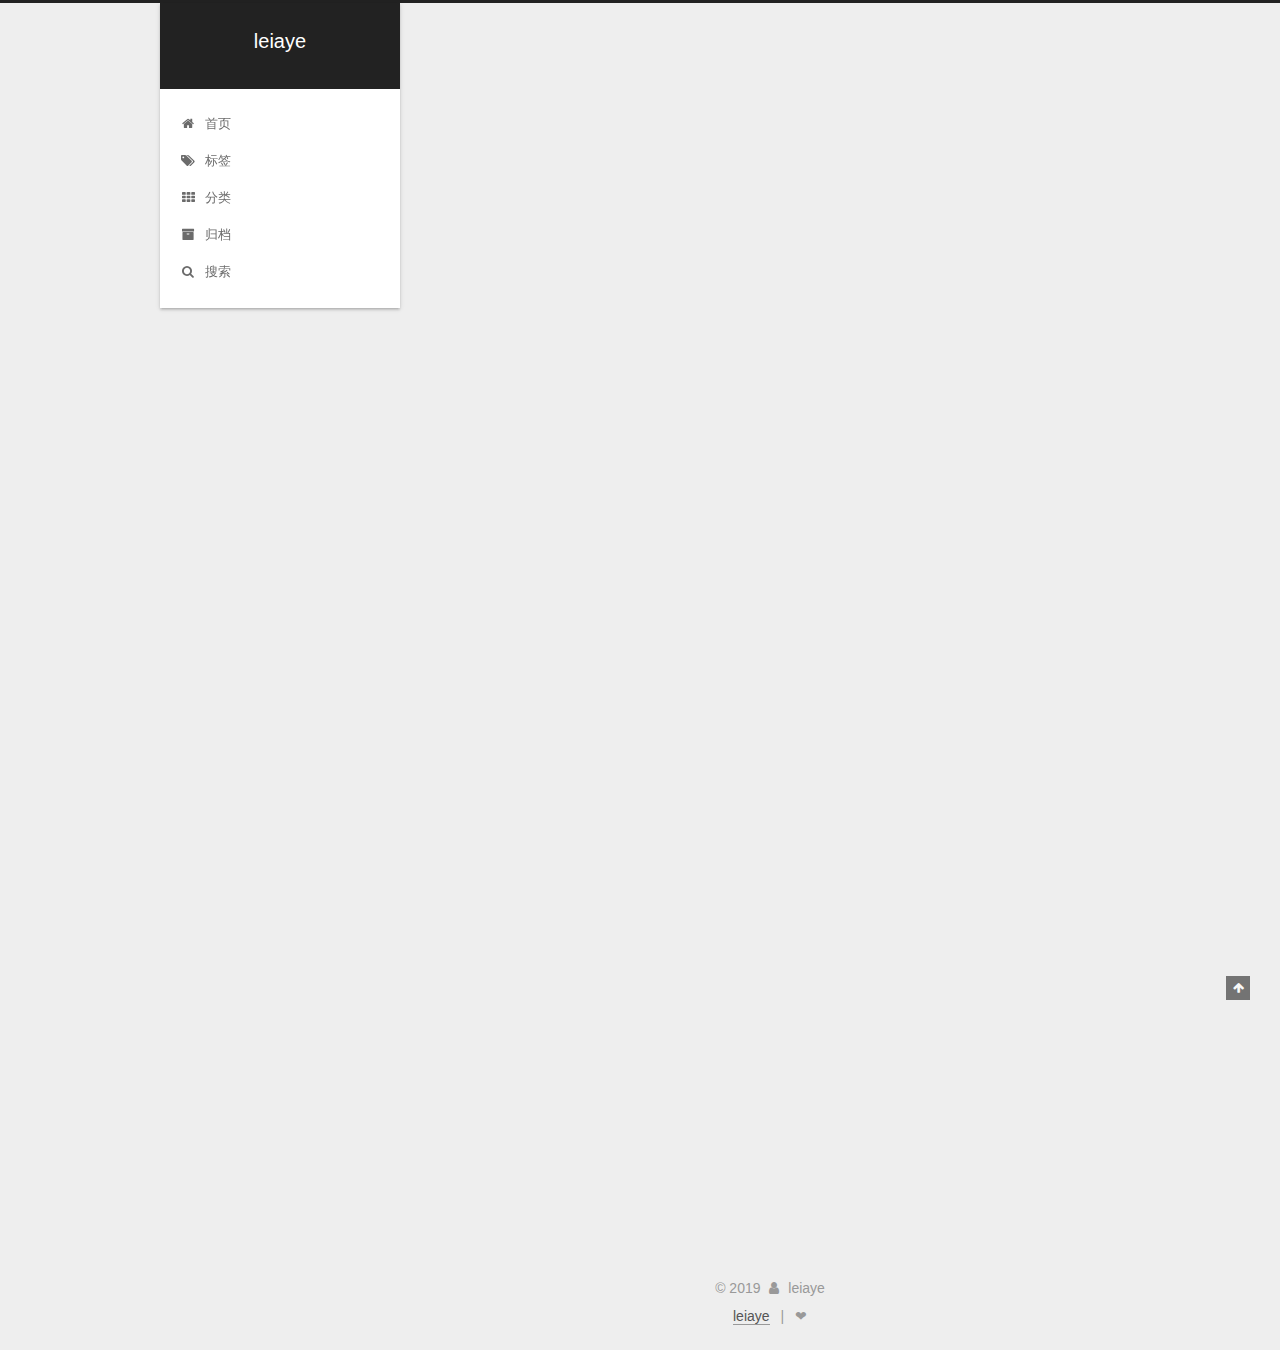
==== commit 19f95ed0: "Site updated: 2019-02-24 02:49:43" ====
--- a/index.html
+++ b/index.html
@@ -5,7 +5,7 @@
   
 
 
-<html class="theme-next muse use-motion" lang>
+<html class="theme-next gemini use-motion" lang="zh-Hans">
 <head><meta name="generator" content="Hexo 3.8.0">
   <meta charset="UTF-8">
 <meta http-equiv="X-UA-Compatible" content="IE=edge">
@@ -80,12 +80,12 @@
 
 
 <meta property="og:type" content="website">
-<meta property="og:title" content="Hexo">
+<meta property="og:title" content="leiaye">
 <meta property="og:url" content="http://yoursite.com/index.html">
-<meta property="og:site_name" content="Hexo">
-<meta property="og:locale" content="default">
+<meta property="og:site_name" content="leiaye">
+<meta property="og:locale" content="zh-Hans">
 <meta name="twitter:card" content="summary">
-<meta name="twitter:title" content="Hexo">
+<meta name="twitter:title" content="leiaye">
 
 
 
@@ -93,7 +93,7 @@
   var NexT = window.NexT || {};
   var CONFIG = {
     root: '/',
-    scheme: 'Muse',
+    scheme: 'Gemini',
     version: '5.1.4',
     sidebar: {"position":"left","display":"post","offset":12,"b2t":false,"scrollpercent":false,"onmobile":false},
     fancybox: true,
@@ -101,7 +101,7 @@
     motion: {"enable":true,"async":false,"transition":{"post_block":"fadeIn","post_header":"slideDownIn","post_body":"slideDownIn","coll_header":"slideLeftIn","sidebar":"slideUpIn"}},
     duoshuo: {
       userId: '0',
-      author: 'Author'
+      author: '博主'
     },
     algolia: {
       applicationID: '',
@@ -121,7 +121,7 @@
 
 
 
-  <title>Hexo</title>
+  <title>leiaye</title>
   
 
 
@@ -133,7 +133,7 @@
 
 </head>
 
-<body itemscope itemtype="http://schema.org/WebPage" lang="default">
+<body itemscope itemtype="http://schema.org/WebPage" lang="zh-Hans">
 
   
   
@@ -152,7 +152,7 @@
     <div class="custom-logo-site-title">
       <a href="/" class="brand" rel="start">
         <span class="logo-line-before"><i></i></span>
-        <span class="site-title">Hexo</span>
+        <span class="site-title">leiaye</span>
         <span class="logo-line-after"><i></i></span>
       </a>
     </div>
@@ -182,25 +182,77 @@
             
               <i class="menu-item-icon fa fa-fw fa-home"></i> <br>
             
-            Home
+            首页
           </a>
         </li>
       
         
+        <li class="menu-item menu-item-tags">
+          <a href="/tags/" rel="section">
+            
+              <i class="menu-item-icon fa fa-fw fa-tags"></i> <br>
+            
+            标签
+          </a>
+        </li>
+      
+        
+        <li class="menu-item menu-item-categories">
+          <a href="/categories/" rel="section">
+            
+              <i class="menu-item-icon fa fa-fw fa-th"></i> <br>
+            
+            分类
+          </a>
+        </li>
+      
+        
         <li class="menu-item menu-item-archives">
           <a href="/archives/" rel="section">
             
               <i class="menu-item-icon fa fa-fw fa-archive"></i> <br>
             
-            Archives
+            归档
           </a>
         </li>
       
 
       
+        <li class="menu-item menu-item-search">
+          
+            <a href="javascript:;" class="popup-trigger">
+          
+            
+              <i class="menu-item-icon fa fa-search fa-fw"></i> <br>
+            
+            搜索
+          </a>
+        </li>
+      
     </ul>
   
 
+  
+    <div class="site-search">
+      
+  <div class="popup search-popup local-search-popup">
+  <div class="local-search-header clearfix">
+    <span class="search-icon">
+      <i class="fa fa-search"></i>
+    </span>
+    <span class="popup-btn-close">
+      <i class="fa fa-times-circle"></i>
+    </span>
+    <div class="local-search-input-wrapper">
+      <input autocomplete="off" placeholder="搜索..." spellcheck="false" type="text" id="local-search-input">
+    </div>
+  </div>
+  <div id="local-search-result"></div>
+</div>
+
+
+
+    </div>
   
 </nav>
 
@@ -229,16 +281,16 @@
   
   
   <div class="post-block">
-    <link itemprop="mainEntityOfPage" href="http://yoursite.com/2019/02/24/hello-world/">
+    <link itemprop="mainEntityOfPage" href="http://yoursite.com/2019/02/24/第一/">
 
     <span hidden itemprop="author" itemscope itemtype="http://schema.org/Person">
-      <meta itemprop="name" content="John Doe">
+      <meta itemprop="name" content="leiaye">
       <meta itemprop="description" content>
-      <meta itemprop="image" content="/images/avatar.gif">
+      <meta itemprop="image" content="/images/szggz.jpg">
     </span>
 
     <span hidden itemprop="publisher" itemscope itemtype="http://schema.org/Organization">
-      <meta itemprop="name" content="Hexo">
+      <meta itemprop="name" content="leiaye">
     </span>
 
     
@@ -248,7 +300,7 @@
         
           <h1 class="post-title" itemprop="name headline">
                 
-                <a class="post-title-link" href="/2019/02/24/hello-world/" itemprop="url">Hello World</a></h1>
+                <a class="post-title-link" href="/2019/02/24/第一/" itemprop="url">第一</a></h1>
         
 
         <div class="post-meta">
@@ -258,9 +310,9 @@
                 <i class="fa fa-calendar-o"></i>
               </span>
               
-                <span class="post-meta-item-text">Posted on</span>
+                <span class="post-meta-item-text">发表于</span>
               
-              <time title="Post created" itemprop="dateCreated datePublished" datetime="2019-02-24T01:18:56+08:00">
+              <time title="创建于" itemprop="dateCreated datePublished" datetime="2019-02-24T01:50:39+08:00">
                 2019-02-24
               </time>
             
@@ -277,6 +329,129 @@
           
 
           
+          
+
+          
+
+          
+
+          
+
+          
+
+        </div>
+      </header>
+    
+
+    
+    
+    
+    <div class="post-body" itemprop="articleBody">
+
+      
+      
+
+      
+        
+          
+            
+          
+        
+      
+    </div>
+    
+    
+    
+
+    
+
+    
+
+    
+
+    <footer class="post-footer">
+      
+
+      
+
+      
+
+      
+      
+        <div class="post-eof"></div>
+      
+    </footer>
+  </div>
+  
+  
+  
+  </article>
+
+
+    
+      
+
+  
+
+  
+  
+  
+
+  <article class="post post-type-normal" itemscope itemtype="http://schema.org/Article">
+  
+  
+  
+  <div class="post-block">
+    <link itemprop="mainEntityOfPage" href="http://yoursite.com/2019/02/24/hello-world/">
+
+    <span hidden itemprop="author" itemscope itemtype="http://schema.org/Person">
+      <meta itemprop="name" content="leiaye">
+      <meta itemprop="description" content>
+      <meta itemprop="image" content="/images/szggz.jpg">
+    </span>
+
+    <span hidden itemprop="publisher" itemscope itemtype="http://schema.org/Organization">
+      <meta itemprop="name" content="leiaye">
+    </span>
+
+    
+      <header class="post-header">
+
+        
+        
+          <h1 class="post-title" itemprop="name headline">
+                
+                <a class="post-title-link" href="/2019/02/24/hello-world/" itemprop="url">Hello World</a></h1>
+        
+
+        <div class="post-meta">
+          <span class="post-time">
+            
+              <span class="post-meta-item-icon">
+                <i class="fa fa-calendar-o"></i>
+              </span>
+              
+                <span class="post-meta-item-text">发表于</span>
+              
+              <time title="创建于" itemprop="dateCreated datePublished" datetime="2019-02-24T01:18:56+08:00">
+                2019-02-24
+              </time>
+            
+
+            
+
+            
+          </span>
+
+          
+
+          
+            
+          
+
+          
+          
+
           
 
           
@@ -379,7 +554,9 @@
         <div class="site-overview">
           <div class="site-author motion-element" itemprop="author" itemscope itemtype="http://schema.org/Person">
             
-              <p class="site-author-name" itemprop="name">John Doe</p>
+              <img class="site-author-image" itemprop="image" src="/images/szggz.jpg" alt="leiaye">
+            
+              <p class="site-author-name" itemprop="name">leiaye</p>
               <p class="site-description motion-element" itemprop="description"></p>
           </div>
 
@@ -390,8 +567,8 @@
               
                 <a href="/archives/">
               
-                  <span class="site-state-item-count">1</span>
-                  <span class="site-state-item-name">posts</span>
+                  <span class="site-state-item-count">2</span>
+                  <span class="site-state-item-name">日志</span>
                 </a>
               </div>
             
@@ -431,17 +608,18 @@
 
     <footer id="footer" class="footer">
       <div class="footer-inner">
-        <div class="copyright">&copy; <span itemprop="copyrightYear">2019</span>
+        <script async src="https://dn-lbstatics.qbox.me/busuanzi/2.3/busuanzi.pure.mini.js"></script>
+<div class="copyright">&copy; <span itemprop="copyrightYear">2019</span>
   <span class="with-love">
     <i class="fa fa-user"></i>
   </span>
-  <span class="author" itemprop="copyrightHolder">John Doe</span>
+  <span class="author" itemprop="copyrightHolder">leiaye</span>
 
   
 </div>
 
 
-  <div class="powered-by">Powered by <a class="theme-link" target="_blank" href="https://hexo.io">Hexo</a></div>
+  <div class="powered-by"> <a class="theme-link" target="_blank" href="https://leiaye.github.io">leiaye </a> </div>
 
 
 
@@ -449,9 +627,19 @@
 
 
 
-  <div class="theme-info">Theme &mdash; <a class="theme-link" target="_blank" href="https://github.com/iissnan/hexo-theme-next">NexT.Muse</a> v5.1.4</div>
-
-
+  <div class="theme-info">❤ </div>
+
+
+<div>
+<script async src="https://dn-lbstatics.qbox.me/busuanzi/2.3/busuanzi.pure.mini.js"></script>
+<span id="busuanzi_container_site_pv" style="display:none">
+    本站总访问量 <span id="busuanzi_value_site_pv"></span> 次
+    <span class="post-meta-divider">|</span>
+</span>
+<span id="busuanzi_container_site_uv" style="display:none">
+    有<span id="busuanzi_value_site_uv"></span>人看过我的博客啦
+</span>
+</div>
 
 
         
@@ -549,6 +737,13 @@
   
   
 
+
+  <script type="text/javascript" src="/js/src/affix.js?v=5.1.4"></script>
+
+  <script type="text/javascript" src="/js/src/schemes/pisces.js?v=5.1.4"></script>
+
+
+
   
 
   
@@ -592,6 +787,323 @@
 
 
   
+
+  <script type="text/javascript">
+    // Popup Window;
+    var isfetched = false;
+    var isXml = true;
+    // Search DB path;
+    var search_path = "search.xml";
+    if (search_path.length === 0) {
+      search_path = "search.xml";
+    } else if (/json$/i.test(search_path)) {
+      isXml = false;
+    }
+    var path = "/" + search_path;
+    // monitor main search box;
+
+    var onPopupClose = function (e) {
+      $('.popup').hide();
+      $('#local-search-input').val('');
+      $('.search-result-list').remove();
+      $('#no-result').remove();
+      $(".local-search-pop-overlay").remove();
+      $('body').css('overflow', '');
+    }
+
+    function proceedsearch() {
+      $("body")
+        .append('<div class="search-popup-overlay local-search-pop-overlay"></div>')
+        .css('overflow', 'hidden');
+      $('.search-popup-overlay').click(onPopupClose);
+      $('.popup').toggle();
+      var $localSearchInput = $('#local-search-input');
+      $localSearchInput.attr("autocapitalize", "none");
+      $localSearchInput.attr("autocorrect", "off");
+      $localSearchInput.focus();
+    }
+
+    // search function;
+    var searchFunc = function(path, search_id, content_id) {
+      'use strict';
+
+      // start loading animation
+      $("body")
+        .append('<div class="search-popup-overlay local-search-pop-overlay">' +
+          '<div id="search-loading-icon">' +
+          '<i class="fa fa-spinner fa-pulse fa-5x fa-fw"></i>' +
+          '</div>' +
+          '</div>')
+        .css('overflow', 'hidden');
+      $("#search-loading-icon").css('margin', '20% auto 0 auto').css('text-align', 'center');
+
+      $.ajax({
+        url: path,
+        dataType: isXml ? "xml" : "json",
+        async: true,
+        success: function(res) {
+          // get the contents from search data
+          isfetched = true;
+          $('.popup').detach().appendTo('.header-inner');
+          var datas = isXml ? $("entry", res).map(function() {
+            return {
+              title: $("title", this).text(),
+              content: $("content",this).text(),
+              url: $("url" , this).text()
+            };
+          }).get() : res;
+          var input = document.getElementById(search_id);
+          var resultContent = document.getElementById(content_id);
+          var inputEventFunction = function() {
+            var searchText = input.value.trim().toLowerCase();
+            var keywords = searchText.split(/[\s\-]+/);
+            if (keywords.length > 1) {
+              keywords.push(searchText);
+            }
+            var resultItems = [];
+            if (searchText.length > 0) {
+              // perform local searching
+              datas.forEach(function(data) {
+                var isMatch = false;
+                var hitCount = 0;
+                var searchTextCount = 0;
+                var title = data.title.trim();
+                var titleInLowerCase = title.toLowerCase();
+                var content = data.content.trim().replace(/<[^>]+>/g,"");
+                var contentInLowerCase = content.toLowerCase();
+                var articleUrl = decodeURIComponent(data.url);
+                var indexOfTitle = [];
+                var indexOfContent = [];
+                // only match articles with not empty titles
+                if(title != '') {
+                  keywords.forEach(function(keyword) {
+                    function getIndexByWord(word, text, caseSensitive) {
+                      var wordLen = word.length;
+                      if (wordLen === 0) {
+                        return [];
+                      }
+                      var startPosition = 0, position = [], index = [];
+                      if (!caseSensitive) {
+                        text = text.toLowerCase();
+                        word = word.toLowerCase();
+                      }
+                      while ((position = text.indexOf(word, startPosition)) > -1) {
+                        index.push({position: position, word: word});
+                        startPosition = position + wordLen;
+                      }
+                      return index;
+                    }
+
+                    indexOfTitle = indexOfTitle.concat(getIndexByWord(keyword, titleInLowerCase, false));
+                    indexOfContent = indexOfContent.concat(getIndexByWord(keyword, contentInLowerCase, false));
+                  });
+                  if (indexOfTitle.length > 0 || indexOfContent.length > 0) {
+                    isMatch = true;
+                    hitCount = indexOfTitle.length + indexOfContent.length;
+                  }
+                }
+
+                // show search results
+
+                if (isMatch) {
+                  // sort index by position of keyword
+
+                  [indexOfTitle, indexOfContent].forEach(function (index) {
+                    index.sort(function (itemLeft, itemRight) {
+                      if (itemRight.position !== itemLeft.position) {
+                        return itemRight.position - itemLeft.position;
+                      } else {
+                        return itemLeft.word.length - itemRight.word.length;
+                      }
+                    });
+                  });
+
+                  // merge hits into slices
+
+                  function mergeIntoSlice(text, start, end, index) {
+                    var item = index[index.length - 1];
+                    var position = item.position;
+                    var word = item.word;
+                    var hits = [];
+                    var searchTextCountInSlice = 0;
+                    while (position + word.length <= end && index.length != 0) {
+                      if (word === searchText) {
+                        searchTextCountInSlice++;
+                      }
+                      hits.push({position: position, length: word.length});
+                      var wordEnd = position + word.length;
+
+                      // move to next position of hit
+
+                      index.pop();
+                      while (index.length != 0) {
+                        item = index[index.length - 1];
+                        position = item.position;
+                        word = item.word;
+                        if (wordEnd > position) {
+                          index.pop();
+                        } else {
+                          break;
+                        }
+                      }
+                    }
+                    searchTextCount += searchTextCountInSlice;
+                    return {
+                      hits: hits,
+                      start: start,
+                      end: end,
+                      searchTextCount: searchTextCountInSlice
+                    };
+                  }
+
+                  var slicesOfTitle = [];
+                  if (indexOfTitle.length != 0) {
+                    slicesOfTitle.push(mergeIntoSlice(title, 0, title.length, indexOfTitle));
+                  }
+
+                  var slicesOfContent = [];
+                  while (indexOfContent.length != 0) {
+                    var item = indexOfContent[indexOfContent.length - 1];
+                    var position = item.position;
+                    var word = item.word;
+                    // cut out 100 characters
+                    var start = position - 20;
+                    var end = position + 80;
+                    if(start < 0){
+                      start = 0;
+                    }
+                    if (end < position + word.length) {
+                      end = position + word.length;
+                    }
+                    if(end > content.length){
+                      end = content.length;
+                    }
+                    slicesOfContent.push(mergeIntoSlice(content, start, end, indexOfContent));
+                  }
+
+                  // sort slices in content by search text's count and hits' count
+
+                  slicesOfContent.sort(function (sliceLeft, sliceRight) {
+                    if (sliceLeft.searchTextCount !== sliceRight.searchTextCount) {
+                      return sliceRight.searchTextCount - sliceLeft.searchTextCount;
+                    } else if (sliceLeft.hits.length !== sliceRight.hits.length) {
+                      return sliceRight.hits.length - sliceLeft.hits.length;
+                    } else {
+                      return sliceLeft.start - sliceRight.start;
+                    }
+                  });
+
+                  // select top N slices in content
+
+                  var upperBound = parseInt('1');
+                  if (upperBound >= 0) {
+                    slicesOfContent = slicesOfContent.slice(0, upperBound);
+                  }
+
+                  // highlight title and content
+
+                  function highlightKeyword(text, slice) {
+                    var result = '';
+                    var prevEnd = slice.start;
+                    slice.hits.forEach(function (hit) {
+                      result += text.substring(prevEnd, hit.position);
+                      var end = hit.position + hit.length;
+                      result += '<b class="search-keyword">' + text.substring(hit.position, end) + '</b>';
+                      prevEnd = end;
+                    });
+                    result += text.substring(prevEnd, slice.end);
+                    return result;
+                  }
+
+                  var resultItem = '';
+
+                  if (slicesOfTitle.length != 0) {
+                    resultItem += "<li><a href='" + articleUrl + "' class='search-result-title'>" + highlightKeyword(title, slicesOfTitle[0]) + "</a>";
+                  } else {
+                    resultItem += "<li><a href='" + articleUrl + "' class='search-result-title'>" + title + "</a>";
+                  }
+
+                  slicesOfContent.forEach(function (slice) {
+                    resultItem += "<a href='" + articleUrl + "'>" +
+                      "<p class=\"search-result\">" + highlightKeyword(content, slice) +
+                      "...</p>" + "</a>";
+                  });
+
+                  resultItem += "</li>";
+                  resultItems.push({
+                    item: resultItem,
+                    searchTextCount: searchTextCount,
+                    hitCount: hitCount,
+                    id: resultItems.length
+                  });
+                }
+              })
+            };
+            if (keywords.length === 1 && keywords[0] === "") {
+              resultContent.innerHTML = '<div id="no-result"><i class="fa fa-search fa-5x" /></div>'
+            } else if (resultItems.length === 0) {
+              resultContent.innerHTML = '<div id="no-result"><i class="fa fa-frown-o fa-5x" /></div>'
+            } else {
+              resultItems.sort(function (resultLeft, resultRight) {
+                if (resultLeft.searchTextCount !== resultRight.searchTextCount) {
+                  return resultRight.searchTextCount - resultLeft.searchTextCount;
+                } else if (resultLeft.hitCount !== resultRight.hitCount) {
+                  return resultRight.hitCount - resultLeft.hitCount;
+                } else {
+                  return resultRight.id - resultLeft.id;
+                }
+              });
+              var searchResultList = '<ul class=\"search-result-list\">';
+              resultItems.forEach(function (result) {
+                searchResultList += result.item;
+              })
+              searchResultList += "</ul>";
+              resultContent.innerHTML = searchResultList;
+            }
+          }
+
+          if ('auto' === 'auto') {
+            input.addEventListener('input', inputEventFunction);
+          } else {
+            $('.search-icon').click(inputEventFunction);
+            input.addEventListener('keypress', function (event) {
+              if (event.keyCode === 13) {
+                inputEventFunction();
+              }
+            });
+          }
+
+          // remove loading animation
+          $(".local-search-pop-overlay").remove();
+          $('body').css('overflow', '');
+
+          proceedsearch();
+        }
+      });
+    }
+
+    // handle and trigger popup window;
+    $('.popup-trigger').click(function(e) {
+      e.stopPropagation();
+      if (isfetched === false) {
+        searchFunc(path, 'local-search-input', 'local-search-result');
+      } else {
+        proceedsearch();
+      };
+    });
+
+    $('.popup-btn-close').click(onPopupClose);
+    $('.popup').click(function(e){
+      e.stopPropagation();
+    });
+    $(document).on('keyup', function (event) {
+      var shouldDismissSearchPopup = event.which === 27 &&
+        $('.search-popup').is(':visible');
+      if (shouldDismissSearchPopup) {
+        onPopupClose();
+      }
+    });
+  </script>
 
 
 
--- a/css/main.css
+++ b/css/main.css
@@ -189,7 +189,7 @@
   font-size: 14px;
   line-height: 2;
   color: #555;
-  background: #fff;
+  background: #eee;
 }
 @media (max-width: 767px) {
   body {
@@ -445,7 +445,7 @@
 .header-inner {
   margin: 0 auto;
   padding: 100px 0 70px;
-  width: 700px;
+  width: calc(100% - 252px);
 }
 @media (min-width: 1600px) {
   .container .header-inner {
@@ -457,7 +457,7 @@
 }
 .main-inner {
   margin: 0 auto;
-  width: 700px;
+  width: calc(100% - 252px);
 }
 @media (min-width: 1600px) {
   .container .main-inner {
@@ -474,7 +474,7 @@
 .footer-inner {
   box-sizing: border-box;
   margin: 20px auto;
-  width: 700px;
+  width: calc(100% - 252px);
 }
 @media (min-width: 1600px) {
   .container .footer-inner {
@@ -653,8 +653,8 @@
 @media (min-width: 992px) {
   .full-image.full-image.full-image.full-image {
     max-width: none;
-    width: 110%;
-    margin: 25px -5%;
+    width: 118%;
+    margin: 0 -9%;
   }
 }
 .blockquote-center,
@@ -940,11 +940,11 @@
   display: inline-block;
   padding: 0 20px;
   font-size: 14px;
-  color: #fff;
-  background: #222;
-  border: 2px solid #222;
+  color: #555;
+  background: #fff;
+  border: 2px solid #555;
   text-decoration: none;
-  border-radius: 0;
+  border-radius: 2px;
   transition-property: background-color;
   transition-duration: 0.2s;
   transition-timing-function: ease-in-out;
@@ -953,8 +953,8 @@
 }
 .btn:hover {
   border-color: #222;
-  color: #222;
-  background: #fff;
+  color: #fff;
+  background: #222;
 }
 .btn +.btn {
   margin: 0 0 8px 8px;
@@ -1066,7 +1066,7 @@
   width: 24px;
   background: #222;
   font-size: 12px;
-  opacity: 1;
+  opacity: 0.6;
   color: #fff;
   cursor: pointer;
   text-align: center;
@@ -1087,7 +1087,7 @@
   }
 }
 .back-to-top.back-to-top-on {
-  bottom: 19px;
+  bottom: 30px;
 }
 .header {
   background: transparent;
@@ -1136,7 +1136,7 @@
 .site-subtitle {
   margin-top: 10px;
   font-size: 13px;
-  color: #999;
+  color: #ddd;
 }
 .use-motion .brand {
   opacity: 0;
@@ -1209,7 +1209,8 @@
   transition-timing-function: ease-in-out;
   transition-delay: 0s;
 }
-.menu .menu-item a:hover {
+.menu .menu-item a:hover,
+.menu-item-active a {
   border-bottom-color: #222;
 }
 .menu .menu-item .fa {
@@ -1738,20 +1739,20 @@
   display: block;
   margin: 0 auto;
   padding: 2px;
-  max-width: 96px;
+  max-width: 120px;
   height: auto;
-  border: 2px solid #333;
+  border: 1px solid #eee;
 }
 .site-author-name {
-  margin: 5px 0 0;
+  margin: 0;
   text-align: center;
-  color: #f5f5f5;
-  font-weight: normal;
+  color: #222;
+  font-weight: 600;
 }
 .site-description {
-  margin-top: 5px;
+  margin-top: 0;
   text-align: center;
-  font-size: 14px;
+  font-size: 13px;
   color: #999;
 }
 .site-state {
@@ -1763,7 +1764,7 @@
 .site-state-item {
   display: inline-block;
   padding: 0 15px;
-  border-left: 1px solid #333;
+  border-left: 1px solid #eee;
 }
 .site-state-item:first-child {
   border-left: none;
@@ -1776,11 +1777,11 @@
   text-align: center;
   color: inherit;
   font-weight: 600;
-  font-size: 18px;
+  font-size: 16px;
 }
 .site-state-item-name {
   font-size: 13px;
-  color: inherit;
+  color: #999;
 }
 .feed-link {
   margin-top: 20px;
@@ -1822,7 +1823,7 @@
   width: 4px;
   height: 4px;
   border-radius: 50%;
-  background: #4dfffe;
+  background: #05ff16;
 }
 .links-of-blogroll {
   font-size: 13px;
@@ -1860,7 +1861,7 @@
   color: #555;
 }
 .sidebar-nav li:hover {
-  color: #f5f5f5;
+  color: #fc6423;
 }
 .page-post-detail .sidebar-nav-toc {
   padding: 0 5px;
@@ -1869,11 +1870,11 @@
   margin-left: 10px;
 }
 .sidebar-nav .sidebar-nav-active {
-  color: #87daff;
-  border-bottom-color: #87daff;
+  color: #fc6423;
+  border-bottom-color: #fc6423;
 }
 .sidebar-nav .sidebar-nav-active:hover {
-  color: #87daff;
+  color: #fc6423;
 }
 .sidebar-panel {
   display: none;
@@ -1906,12 +1907,12 @@
   transition-timing-function: ease-in-out;
   transition-delay: 0s;
   transition-property: all;
-  color: #999;
-  border-bottom-color: #555;
+  color: #666;
+  border-bottom-color: #ccc;
 }
 .post-toc ol a:hover {
-  color: #ccc;
-  border-bottom-color: #ccc;
+  color: #000;
+  border-bottom-color: #000;
 }
 .post-toc .nav-item {
   overflow: hidden;
@@ -1933,14 +1934,14 @@
   display: block;
 }
 .post-toc .nav .active > a {
-  color: #87daff;
-  border-bottom-color: #87daff;
+  color: #fc6423;
+  border-bottom-color: #fc6423;
 }
 .post-toc .nav .active-current > a {
-  color: #87daff;
+  color: #fc6423;
 }
 .post-toc .nav .active-current > a:hover {
-  color: #87daff;
+  color: #fc6423;
 }
 .footer {
   font-size: 14px;
@@ -2580,83 +2581,543 @@
   }
 }
 .page-post-detail .sidebar-toggle-line {
-  background: #87daff;
+  background: #fc6423;
 }
 .page-post-detail .comments {
   overflow: hidden;
 }
-@media (max-width: 767px) {
-  .header-inner,
-  .container .main-inner,
+.header {
+  position: relative;
+  margin: 0 auto;
+  width: 75%;
+}
+@media (min-width: 768px) and (max-width: 991px) {
+  .header {
+    width: auto;
+  }
+}
+@media (max-width: 767px) {
+  .header {
+    width: auto;
+  }
+}
+.header-inner {
+  position: absolute;
+  top: 0;
+  overflow: hidden;
+  padding: 0;
+  width: 240px;
+  background: #fff;
+  box-shadow: 0 2px 2px 0 rgba(0,0,0,0.12), 0 3px 1px -2px rgba(0,0,0,0.06), 0 1px 5px 0 rgba(0,0,0,0.12);
+  border-radius: initial;
+}
+@media (min-width: 1600px) {
+  .container .header-inner {
+    width: 240px;
+  }
+}
+@media (min-width: 768px) and (max-width: 991px) {
+  .header-inner {
+    position: relative;
+    width: auto;
+    border-radius: initial;
+  }
+}
+@media (max-width: 767px) {
+  .header-inner {
+    position: relative;
+    width: auto;
+    border-radius: initial;
+  }
+}
+.main:before,
+.main:after {
+  content: " ";
+  display: table;
+}
+.main:after {
+  clear: both;
+}
+@media (min-width: 768px) and (max-width: 991px) {
+  .main {
+    padding-bottom: 100px;
+  }
+}
+@media (max-width: 767px) {
+  .main {
+    padding-bottom: 100px;
+  }
+}
+.container .main-inner {
+  width: 75%;
+}
+@media (min-width: 768px) and (max-width: 991px) {
+  .container .main-inner {
+    width: auto;
+  }
+}
+@media (max-width: 767px) {
+  .container .main-inner {
+    width: auto;
+  }
+}
+.content-wrap {
+  float: right;
+  box-sizing: border-box;
+  padding: 40px;
+  width: calc(100% - 252px);
+  background: #fff;
+  min-height: 700px;
+  box-shadow: 0 2px 2px 0 rgba(0,0,0,0.12), 0 3px 1px -2px rgba(0,0,0,0.06), 0 1px 5px 0 rgba(0,0,0,0.12);
+  border-radius: initial;
+}
+@media (min-width: 768px) and (max-width: 991px) {
+  .content-wrap {
+    width: 100%;
+    padding: 20px;
+    border-radius: initial;
+  }
+}
+@media (max-width: 767px) {
+  .content-wrap {
+    width: 100%;
+    padding: 20px;
+    min-height: auto;
+    border-radius: initial;
+  }
+}
+.sidebar {
+  position: static;
+  float: left;
+  margin-top: 300px;
+  width: 240px;
+  background: #eee;
+  box-shadow: none;
+}
+@media (min-width: 768px) and (max-width: 991px) {
+  .sidebar {
+    display: none;
+  }
+}
+@media (max-width: 767px) {
+  .sidebar {
+    display: none;
+  }
+}
+.sidebar-toggle {
+  display: none;
+}
+.footer-inner {
+  width: 75%;
+  padding-left: 260px;
+}
+@media (min-width: 768px) and (max-width: 991px) {
   .footer-inner {
     width: auto;
-  }
-}
-embed {
-  display: block;
-  margin: 0px auto 25px auto;
-}
-.custom-logo .site-meta-headline {
-  text-align: center;
-}
-.custom-logo .brand {
+    padding-left: 0 !important;
+    padding-right: 0 !important;
+  }
+}
+@media (max-width: 767px) {
+  .footer-inner {
+    width: auto;
+    padding-left: 0 !important;
+    padding-right: 0 !important;
+  }
+}
+.sidebar-position-right .header-inner {
+  right: 0;
+}
+.sidebar-position-right .content-wrap {
+  float: left;
+}
+.sidebar-position-right .sidebar {
+  float: right;
+}
+.sidebar-position-right .footer-inner {
+  padding-left: 0;
+  padding-right: 260px;
+}
+.site-brand-wrapper {
+  position: relative;
+}
+.site-meta {
+  padding: 20px 0;
+  color: #fff;
+  background: #222;
+}
+@media (min-width: 768px) and (max-width: 991px) {
+  .site-meta {
+    box-shadow: 0 0 16px rgba(0,0,0,0.5);
+  }
+}
+@media (max-width: 767px) {
+  .site-meta {
+    box-shadow: 0 0 16px rgba(0,0,0,0.5);
+  }
+}
+.brand {
+  padding: 0;
   background: none;
 }
-.custom-logo .site-title {
-  margin: 10px auto 0;
-  font-size: 24px;
-  color: #222;
-}
-.custom-logo .site-title a {
-  border: none;
-}
-.custom-logo-image {
-  margin: 0 auto;
-  padding: 5px;
-  max-width: 150px;
-  background: #fff;
-}
-@media (max-width: 767px) {
-  .site-nav {
-    position: absolute;
-    left: 0;
-    top: 52px;
-    margin: 0;
-    width: 100%;
-    padding: 0;
-    background: #fff;
-    border-bottom: 1px solid #ddd;
-    z-index: 1030;
-  }
-}
-@media (max-width: 767px) {
-  .menu {
-    text-align: left;
-  }
-}
-@media (max-width: 767px) {
-  .menu .menu-item {
-    display: block;
-    margin: 0 10px;
-    vertical-align: top;
-  }
-}
-@media (max-width: 767px) {
-  .menu .menu-item br {
-    display: none;
-  }
-}
-@media (max-width: 767px) {
-  .menu .menu-item a {
-    padding: 5px 10px;
-  }
-}
-.menu .menu-item .fa {
-  margin-right: 0;
+.brand:hover {
+  color: #fff;
+}
+.site-subtitle {
+  margin: 10px 10px 0;
+  font-weight: initial;
 }
 .site-search form {
   display: none;
 }
+.site-nav {
+  border-top: none;
+}
+@media (min-width: 768px) and (max-width: 991px) {
+  .site-nav {
+    display: none !important;
+  }
+}
+@media (min-width: 768px) and (max-width: 991px) {
+  .site-nav-on {
+    display: block !important;
+  }
+}
+.menu .menu-item {
+  display: block;
+  margin: 0;
+}
+.menu .menu-item a {
+  position: relative;
+  box-sizing: border-box;
+  padding: 5px 20px;
+  text-align: left;
+  line-height: inherit;
+  transition-property: background-color;
+  transition-duration: 0.2s;
+  transition-timing-function: ease-in-out;
+  transition-delay: 0s;
+}
+.menu .menu-item a:hover,
+.menu-item-active a {
+  background: #f9f9f9;
+  border-bottom-color: #fff;
+}
+.menu .menu-item br {
+  display: none;
+}
+.menu-item-active a:after {
+  content: " ";
+  position: absolute;
+  top: 50%;
+  margin-top: -3px;
+  right: 15px;
+  width: 6px;
+  height: 6px;
+  border-radius: 50%;
+  background-color: #bbb;
+}
+.btn-bar {
+  background-color: #fff;
+}
+.site-nav-toggle {
+  left: 20px;
+  top: 50%;
+  -webkit-transform: translateY(-50%);
+  -webkit-transform: translateY(-50%);
+  -moz-transform: translateY(-50%);
+  -ms-transform: translateY(-50%);
+  -o-transform: translateY(-50%);
+  transform: translateY(-50%);
+}
+@media (min-width: 768px) and (max-width: 991px) {
+  .site-nav-toggle {
+    display: block;
+  }
+}
+.use-motion .sidebar .motion-element {
+  opacity: 1;
+}
+.sidebar {
+  margin-left: -100%;
+  right: auto;
+  bottom: auto;
+  -webkit-transform: none;
+}
+.sidebar-inner {
+  box-sizing: border-box;
+  width: 240px;
+  color: #555;
+  background: #fff;
+  box-shadow: 0 2px 2px 0 rgba(0,0,0,0.12), 0 3px 1px -2px rgba(0,0,0,0.06), 0 1px 5px 0 rgba(0,0,0,0.12), 0 -1px 0.5px 0 rgba(0,0,0,0.09);
+  border-radius: initial;
+  opacity: 0;
+}
+.sidebar-inner.affix {
+  position: fixed;
+  top: 12px;
+}
+.sidebar-inner.affix-bottom {
+  position: absolute;
+}
+.site-overview {
+  text-align: left;
+}
+.site-author:before,
+.site-author:after {
+  content: " ";
+  display: table;
+}
+.site-author:after {
+  clear: both;
+}
+.sidebar a {
+  color: #555;
+}
+.sidebar a:hover {
+  color: #222;
+}
+.site-state-item {
+  padding: 0 10px;
+}
+.links-of-author-item a:before {
+  display: none;
+}
+.links-of-author-item a {
+  border-bottom: none;
+  text-decoration: underline;
+}
+.feed-link {
+  border-top: 1px dotted #ccc;
+  border-bottom: 1px dotted #ccc;
+  text-align: center;
+}
+.feed-link a {
+  display: block;
+  color: #fc6423;
+  border: none;
+}
+.feed-link a:hover {
+  background: none;
+  color: #e34603;
+}
+.feed-link a:hover i {
+  color: #e34603;
+}
+.links-of-author {
+  display: flex;
+  flex-wrap: wrap;
+  justify-content: center;
+}
+.links-of-author-item {
+  margin: 5px 0 0;
+  width: 50%;
+}
+.links-of-author-item a {
+  max-width: 216px;
+  box-sizing: border-box;
+  display: inline-block;
+  margin-right: 0;
+  margin-bottom: 0;
+  padding: 0 5px;
+  overflow: hidden;
+  white-space: nowrap;
+  text-overflow: ellipsis;
+}
+.links-of-author-item a {
+  display: block;
+  text-decoration: none;
+}
+.links-of-author-item a:hover {
+  border-radius: 4px;
+  background: #eee;
+}
+.links-of-author-item .fa {
+  margin-right: 2px;
+  font-size: 16px;
+}
+.links-of-author-item .fa-globe {
+  font-size: 15px;
+}
+.links-of-blogroll {
+  text-align: center;
+  margin-top: 20px;
+  padding: 3px 0 0;
+  border-top: 1px dotted #ccc;
+}
+.links-of-blogroll-title {
+  margin-top: 0;
+}
+.links-of-blogroll-item {
+  padding: 0;
+}
+.links-of-blogroll-inline:before,
+.links-of-blogroll-inline:after {
+  content: " ";
+  display: table;
+}
+.links-of-blogroll-inline:after {
+  clear: both;
+}
 .links-of-blogroll-inline .links-of-blogroll-item {
-  display: inline-block;
-}
+  margin: 5px 0 0;
+  width: 50%;
+  display: inline-block;
+  width: unset;
+}
+.links-of-blogroll-inline .links-of-blogroll-item a {
+  max-width: 216px;
+  box-sizing: border-box;
+  display: inline-block;
+  margin-right: 0;
+  margin-bottom: 0;
+  padding: 0 5px;
+  overflow: hidden;
+  white-space: nowrap;
+  text-overflow: ellipsis;
+}
+.content-wrap {
+  padding: initial;
+  background: initial;
+  box-shadow: initial;
+  border-radius: initial;
+}
+.post-block {
+  padding: 40px;
+  background: #fff;
+  box-shadow: 0 2px 2px 0 rgba(0,0,0,0.12), 0 3px 1px -2px rgba(0,0,0,0.06), 0 1px 5px 0 rgba(0,0,0,0.12);
+  border-radius: initial;
+}
+#posts > article + article .post-block {
+  margin-top: 12px;
+  box-shadow: 0 2px 2px 0 rgba(0,0,0,0.12), 0 3px 1px -2px rgba(0,0,0,0.06), 0 1px 5px 0 rgba(0,0,0,0.12), 0 -1px 0.5px 0 rgba(0,0,0,0.09);
+  border-radius: initial;
+}
+.comments {
+  padding: 40px;
+  margin: initial;
+  margin-top: 12px;
+  background: #fff;
+  box-shadow: 0 2px 2px 0 rgba(0,0,0,0.12), 0 3px 1px -2px rgba(0,0,0,0.06), 0 1px 5px 0 rgba(0,0,0,0.12), 0 -1px 0.5px 0 rgba(0,0,0,0.09);
+  border-radius: initial;
+}
+.posts-expand {
+  padding-top: initial;
+}
+.post-nav-divider {
+  width: 4%;
+}
+.post-nav-item {
+  width: 48%;
+}
+.post-eof,
+.post-spread {
+  display: none !important;
+}
+.pagination {
+  margin: 12px 0 0;
+  border-top: initial;
+  background: #fff;
+  box-shadow: 0 2px 2px 0 rgba(0,0,0,0.12), 0 3px 1px -2px rgba(0,0,0,0.06), 0 1px 5px 0 rgba(0,0,0,0.12), 0 -1px 0.5px 0 rgba(0,0,0,0.09);
+  border-radius: initial;
+  padding: 10px 0 10px;
+}
+.pagination .prev,
+.pagination .next,
+.pagination .page-number {
+  margin-bottom: initial;
+  top: initial;
+}
+.main {
+  padding-bottom: initial;
+}
+.footer {
+  bottom: auto;
+}
+.post-header h1,
+.post-header h2 {
+  margin: initial;
+}
+.posts-expand .post-title-link {
+  line-height: inherit;
+}
+.posts-expand .post-title {
+  font-size: 1.7em;
+}
+.post-body h1 {
+  font-size: 1.6em;
+  border-bottom: 1px solid #eee;
+}
+.post-body h2 {
+  font-size: 1.45em;
+  border-bottom: 1px solid #eee;
+}
+.post-body h3 {
+  font-size: 1.3em;
+  border-bottom: 1px dotted #eee;
+}
+.post-body h4 {
+  font-size: 1.2em;
+}
+.post-body h5 {
+  font-size: 1.07em;
+}
+.post-body h6 {
+  font-size: 1.03em;
+}
+@media (min-width: 768px) and (max-width: 991px) {
+  .content-wrap {
+    padding: 10px;
+  }
+  .posts-expand {
+    margin: initial;
+  }
+  .posts-expand .post-button {
+    margin-top: 20px;
+  }
+  .post-block {
+    padding: 20px;
+    box-shadow: 0 2px 2px 0 rgba(0,0,0,0.12), 0 3px 1px -2px rgba(0,0,0,0.06), 0 1px 5px 0 rgba(0,0,0,0.12), 0 -1px 0.5px 0 rgba(0,0,0,0.09);
+    border-radius: initial;
+  }
+  #posts > article + article .post-block {
+    margin-top: 10px;
+  }
+  .comments {
+    margin-top: 10px;
+    padding: 10px 20px;
+  }
+  .pagination {
+    margin: 10px 0 0;
+  }
+}
+@media (max-width: 767px) {
+  .content-wrap {
+    padding: 8px;
+  }
+  .posts-expand {
+    margin: initial;
+  }
+  .posts-expand .post-button {
+    margin-top: 12px;
+  }
+  .posts-expand img {
+    padding: initial !important;
+  }
+  .post-block {
+    padding: 12px;
+    min-height: auto;
+    box-shadow: 0 2px 2px 0 rgba(0,0,0,0.12), 0 3px 1px -2px rgba(0,0,0,0.06), 0 1px 5px 0 rgba(0,0,0,0.12), 0 -1px 0.5px 0 rgba(0,0,0,0.09);
+    border-radius: initial;
+  }
+  #posts > article + article .post-block {
+    margin-top: 8px;
+  }
+  .comments {
+    margin-top: 8px;
+    padding: 0 12px;
+  }
+  .pagination {
+    margin: 8px 0 0;
+  }
+}
